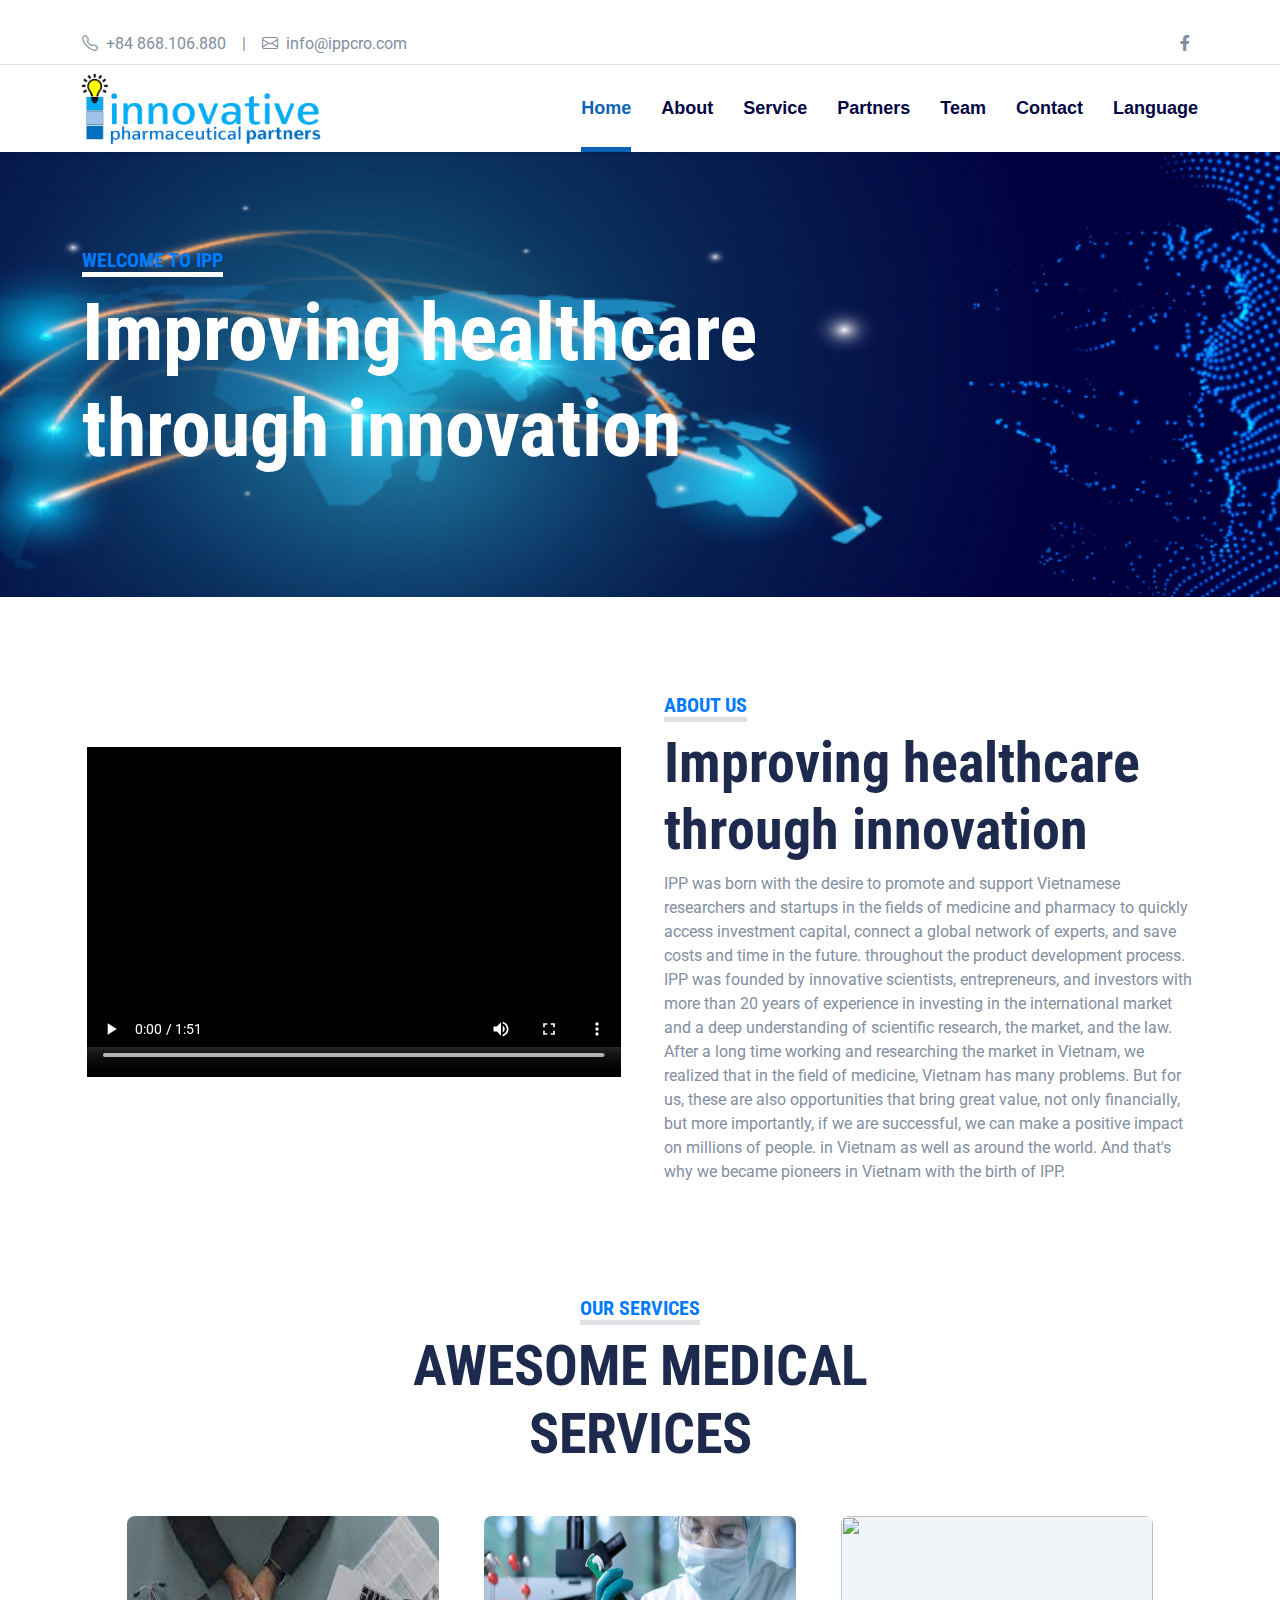
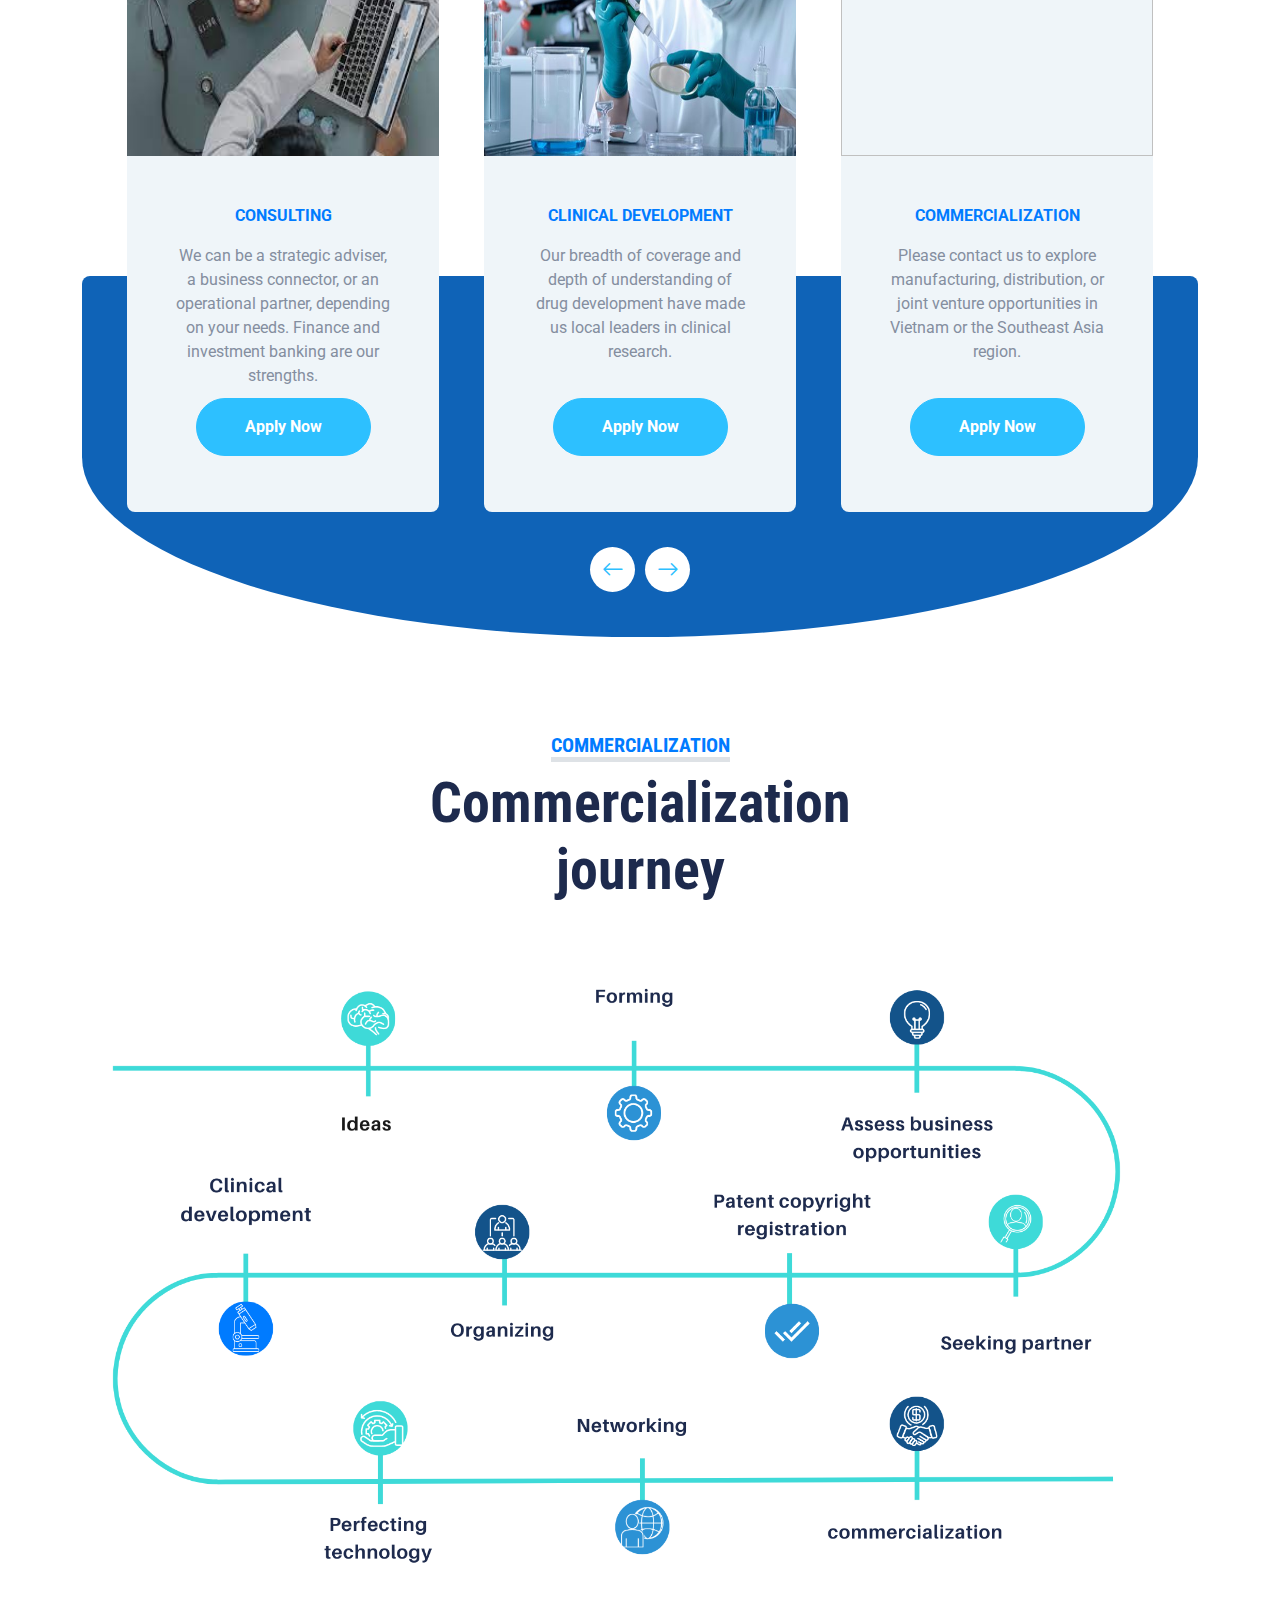
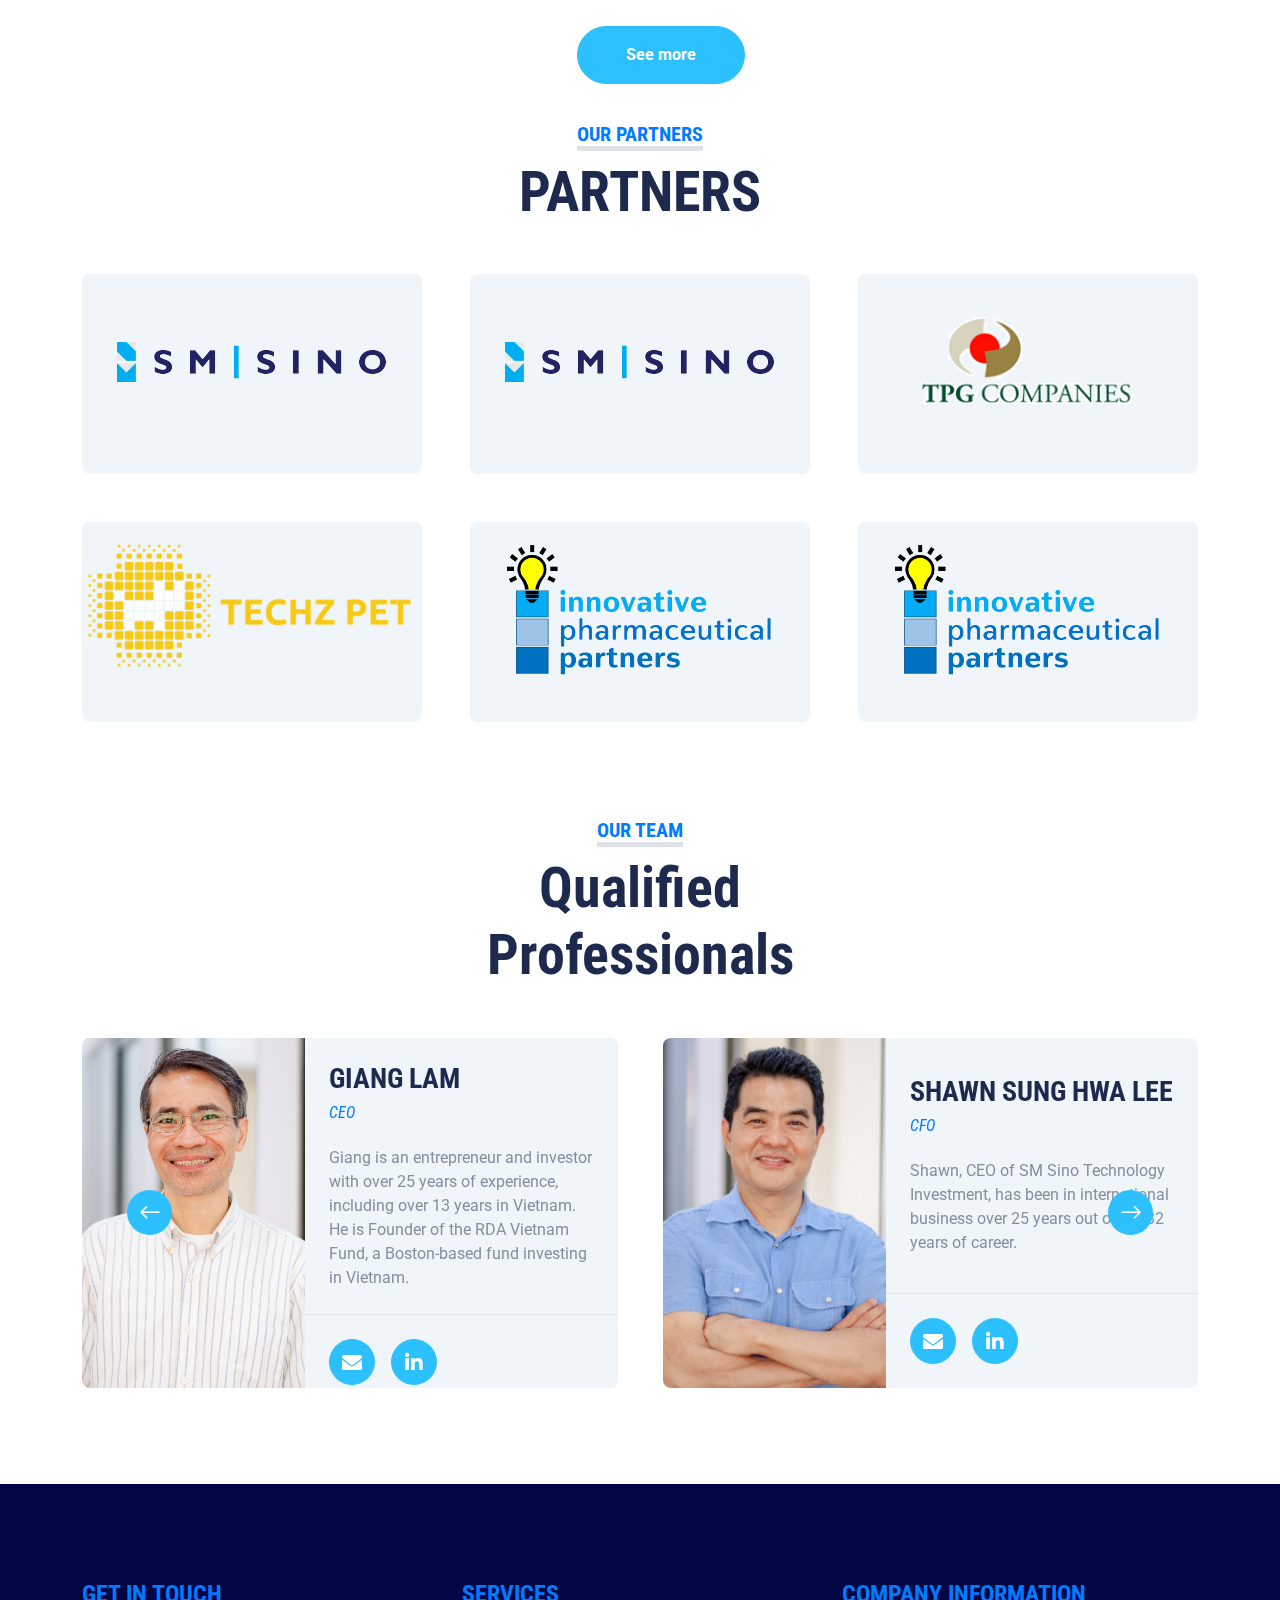
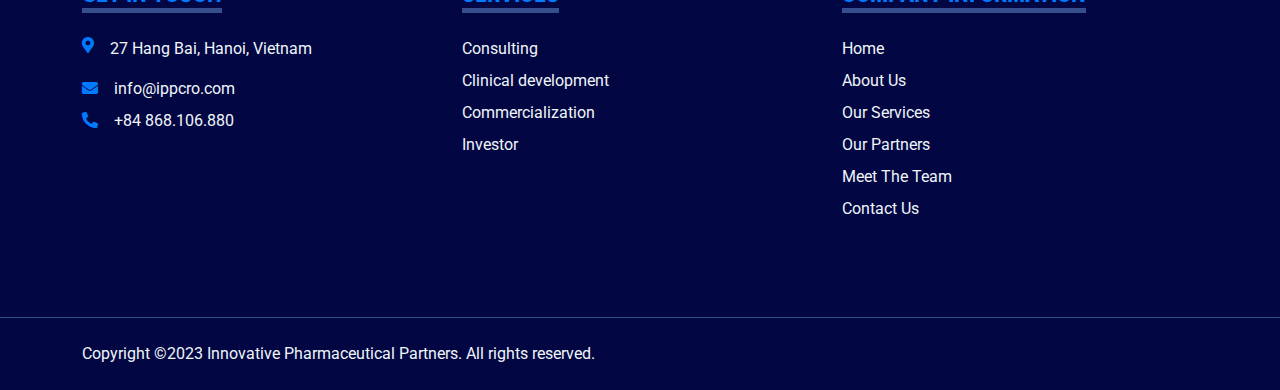
==== index.html @ 17a3a395 "[F]" ====
<!DOCTYPE html>
<html lang="en">
  <head>
    <meta charset="utf-8" />
    <title>IPP innovative pharmaceutical partners</title>
    <meta content="width=device-width, initial-scale=1.0" name="viewport" />
    <meta content="Free HTML Templates" name="keywords" />
    <meta content="Free HTML Templates" name="description" />

    <!-- Favicon -->
    <link rel="icon" type="image/x-icon" href="/img/lamp1.png" />

    <!-- Google Web Fonts -->
    <link rel="preconnect" href="https://fonts.gstatic.com" />
    <link
      href="https://fonts.googleapis.com/css2?family=Roboto+Condensed:wght@400;700&family=Roboto:wght@400;700&display=swap"
      rel="stylesheet"
    />

    <!-- Icon Font Stylesheet -->
    <link
      href="https://cdnjs.cloudflare.com/ajax/libs/font-awesome/5.15.0/css/all.min.css"
      rel="stylesheet"
    />
    <link
      href="https://cdn.jsdelivr.net/npm/bootstrap-icons@1.4.1/font/bootstrap-icons.css"
      rel="stylesheet"
    />

    <!-- Libraries Stylesheet -->
    <link href="lib/owlcarousel/assets/owl.carousel.min.css" rel="stylesheet" />
    <link
      href="lib/tempusdominus/css/tempusdominus-bootstrap-4.min.css"
      rel="stylesheet"
    />

    <!-- Customized Bootstrap Stylesheet -->
    <link href="css/bootstrap.min.css" rel="stylesheet" />

    <!-- Template Stylesheet -->
    <link href="css/style.css" rel="stylesheet" />
 


</script>
  </head>

  <body>
    <!-- Topbar Start -->
    <div
      id="topbar"
      class="container-fluid py-2 border-bottom d-none d-lg-block"
    >
      <div class="container">
        <div class="row">
          <div class="col-md-6 text-center text-lg-start mb-2 mb-lg-0">
            <div class="d-inline-flex align-items-center">
              <a
                class="text-decoration-none text-body pe-3"
                href="tel: +84 868.106.880"
                ><i class="bi bi-telephone me-2"></i>+84 868.106.880</a
              >
              <span class="text-body">|</span>
              <a
                class="text-decoration-none text-body px-3"
                href="mailto: info@ippcro.com"
                ><i class="bi bi-envelope me-2"></i>info@ippcro.com</a
              >
            </div>
          </div>
          <div class="col-md-6 text-center text-lg-end">
            <div class="d-inline-flex align-items-center">
              <a class="text-body px-2" href="https://www.facebook.com/profile.php?id=100090040599378" target="_blank">
                <i class="fab fa-facebook-f"></i>
              </a>
              <!-- <a class="text-body px-2" href="">
                            <i class="fab fa-linkedin-in"></i>
                        </a>
                        <a class="text-body px-2" href="">
                            <i class="fab fa-instagram"></i>
                        </a>
                        <a class="text-body ps-2" href="">
                            <i class="fab fa-youtube"></i>
                        </a> -->
            </div>
          </div>
        </div>
      </div>
    </div>
    <!-- Topbar End -->

    <!-- Navbar Start -->
    <div id="nav" class="container-fluid sticky-top bg-white shadow-sm">
      <div class="container">
        <nav class="navbar navbar-expand-lg bg-white navbar-light py-3 py-lg-0">
          <a href="index.html" class="navbar-brand">
            <h1 class="m-0 text-uppercase text-primary">
              <img src="img/logo.png" height="70" />
            </h1>
          </a>
          <button
            class="navbar-toggler"
            type="button"
            data-bs-toggle="collapse"
            data-bs-target="#navbarCollapse"
          >
            <span class="navbar-toggler-icon"></span>
          </button>
          <div class="collapse navbar-collapse" id="navbarCollapse">
            <div class="navbar-nav ms-auto py-0 menu">
              <a href="#topbar" class="nav-item nav-link active">Home</a>
              <a href="#about" class="nav-item nav-link">About</a>
              <a href="#services" class="nav-item nav-link">Service</a>
              <a href="#partners" class="nav-item nav-link">Partners</a>
              <a href="#team" class="nav-item nav-link">Team</a>
              <a href="contact.html" class="nav-item nav-link" id="contact-link">Contact</a>

              <script>
                const myLink = document.getElementById("contact-link");
                myLink.onclick = function() {
                  if(myLink.textContent === "Contact") {
                    myLink.setAttribute("href", "contact.html");
                  } else {
                    myLink.setAttribute("href", "vi-contact.html");
                  }
                };
              </script>
              <div class="lang-menu nav-item nav-link">
                <div class="language-selected">
                      Language
                </div>
                <ul>
                    <li>
                        <a href="" class="en">En</a>
                    </li>
                    <li>
                      <a href="#" class="vi">Vi</a>
                    </li>
                </ul>
                
            </div>
            
            </div>
          </div>
        </nav>
      </div>
    </div>
    <!-- Navbar End -->

    <!-- Hero Start -->
    <div class="container-fluid bg-primary py-5 mb-5 hero-header">
      <div class="container py-5">
        <div class="row justify-content-start">
          <div class="col-lg-8 text-center text-lg-start">
            <h5
              class="d-inline-block text-primary text-uppercase border-bottom border-5 hero-cap"
              style="border-color: rgba(256, 256, 256, 3) !important"
            >
              Welcome To IPP
            </h5>
            <h1 class="display-1 text-white mb-md-4 hero-text">
              Improving healthcare through innovation
            </h1>
            <!-- <div class="pt-2">
                        <a href="" class="btn btn-light rounded-pill py-md-3 px-md-5 mx-2">Find Doctor</a>
                        <a href="" class="btn btn-outline-light rounded-pill py-md-3 px-md-5 mx-2">Appointment</a>
                    </div> -->
          </div>
        </div>
      </div>
    </div>
    <!-- Hero End -->

    <!-- About Start -->
    <div id="about" class="container-fluid py-5">
      <div class="container">
        <div class="row gx-5">
          <div class="col-lg-6 mb-5 mb-lg-0" style="min-height: 500px">
            <h5
            class="d-inline-block text-primary text-uppercase border-bottom border-5"
          >
          </h5>
            <div class="position-relative h-100">
              <div class="mu-video-content">
                <!-- <iframe id="iframe-video" style=" margin-left: 1%;" width="100%" height="360" src="https://www.youtube.com/embed/58K5QL0x6Zo?autoplay=1"  frameborder="0" ></iframe>							 -->
                <video id="my-video" style=" margin-left: 1%;" width="100%" height="360" autoplay mu loop controls>
                  <source src="./Live-a-Life-You-Want.mp4" type="video/mp4" />
                </video>
                <!-- <img src="img/mockup-logo (6).png" style="width: 100%;"> -->
              </div>
              <!-- End Video content -->
            </div>
          </div>
          <div class="col-lg-6">
            <div class="mb-lg-0">
              <h5
                class="d-inline-block text-primary text-uppercase border-bottom border-5 about-cap"
              >
                About Us
              </h5>
              <h1 class="display-4 about-text">Improving healthcare through innovation</h1>
            </div>
            <p class="about-content">
              IPP was born with the desire to promote and support Vietnamese researchers and startups in the fields of medicine and pharmacy to quickly access investment capital, connect a global network of experts, and save costs and time in the future. throughout the product development process.
IPP was founded by innovative scientists, entrepreneurs, and investors with more than 20 years of experience in investing in the international market and a deep understanding of scientific research, the market, and the law.
After a long time working and researching the market in Vietnam, we realized that in the field of medicine, Vietnam has many problems.
But for us, these are also opportunities that bring great value, not only financially, but more importantly, if we are successful, we can make a positive impact on millions of people. in Vietnam as well as around the world.
And that's why we became pioneers in Vietnam with the birth of IPP.

            </p>
            <!-- <div class="row g-3 pt-3">
                        <div class="col-sm-3 col-6">
                            <div class="bg-light text-center rounded-circle py-4">
                                <i class="fa fa-3x fa-user-md text-primary mb-3"></i>
                                <h6 class="mb-0">Qualified<small class="d-block text-primary">Doctors</small></h6>
                            </div>
                        </div>
                        <div class="col-sm-3 col-6">
                            <div class="bg-light text-center rounded-circle py-4">
                                <i class="fa fa-3x fa-procedures text-primary mb-3"></i>
                                <h6 class="mb-0">Emergency<small class="d-block text-primary">Services</small></h6>
                            </div>
                        </div>
                        <div class="col-sm-3 col-6">
                            <div class="bg-light text-center rounded-circle py-4">
                                <i class="fa fa-3x fa-microscope text-primary mb-3"></i>
                                <h6 class="mb-0">Accurate<small class="d-block text-primary">Testing</small></h6>
                            </div>
                        </div>
                        <div class="col-sm-3 col-6">
                            <div class="bg-light text-center rounded-circle py-4">
                                <i class="fa fa-3x fa-ambulance text-primary mb-3"></i>
                                <h6 class="mb-0">Free<small class="d-block text-primary">Ambulance</small></h6>
                            </div>
                        </div>
                    </div>  -->
          </div>
        </div>
      </div>
    </div>
    <!-- About End -->

    <!-- Our Services Start -->
    <div id="services" class="contain1er-fluid py-5">
      <div class="container">
        <div class="text-center mx-auto mb-5" style="max-width: 500px">
          <h5
            class="d-inline-block text-primary text-uppercase border-bottom border-5 service-cap"
          >
            OUR SERVICES
          </h5>
          <h1 class="display-4 service-text">AWESOME MEDICAL SERVICES</h1>
        </div>
        <div
          class="owl-carousel price-carousel position-relative"
          style="padding: 0 45px 45px 45px"
        >
          <div class="bg-light rounded text-center">
            <div class="position-relative">
              <img class="img-fluid rounded-top" src="img/consulting.jpg" alt="" style="height: 240px; width:100%;"/>
              <!-- <div class="position-absolute w-100 h-100 top-50 start-50 translate-middle rounded-top d-flex flex-column align-items-center justify-content-center" style="background: rgba(29, 42, 77, .8);">
                        <h3 class="text-white">Pregnancy Care</h3>
                        <h1 class="display-4 text-white mb-0">
                            <small class="align-top fw-normal" style="font-size: 22px; line-height: 45px;">$</small>49<small class="align-bottom fw-normal" style="font-size: 16px; line-height: 40px;">/ Year</small>
                        </h1>
                    </div> -->
            </div>
            <div class="text-center p-5">
              <p>
                <b class="d-inline-block text-primary text-uppercase service-item-1" 
                  >CONSULTING</b
                >
              </p>
              <p style="height:130px; width:100%;" class="service-item-content-1">
                We can be a strategic adviser, a business connector, or an operational partner, depending on your needs. Finance and investment banking are our strengths.
              </p>

              <a href="" class="btn btn-primary rounded-pill py-3 px-5 my-2 service-item-b"
                >Apply Now</a
              >
            </div>
          </div>
          <div class="bg-light rounded text-center">
            <div class="position-relative">
              <img class="img-fluid rounded-top" src="img/clinical.jpg" alt="" style="height: 240px; width:100%;" />
              <!-- <div class="position-absolute w-100 h-100 top-50 start-50 translate-middle rounded-top d-flex flex-column align-items-center justify-content-center" style="background: rgba(29, 42, 77, .8);">
                        <h3 class="text-white">Health Checkup</h3>
                        <h1 class="display-4 text-white mb-0">
                            <small class="align-top fw-normal" style="font-size: 22px; line-height: 45px;">$</small>99<small class="align-bottom fw-normal" style="font-size: 16px; line-height: 40px;">/ Year</small>
                        </h1>
                    </div> -->
            </div>
            <div class="text-center p-5">
              <p>
                <b class="d-inline-block text-primary text-uppercase service-item-2"
                  >CLINICAL DEVELOPMENT</b
                >
              </p>
              <p style="height:130px; width:100%;" class="service-item-content-2">
                Our breadth of coverage and depth of understanding of drug development have made us local leaders in clinical research.
              </p>

              <a href="" class="btn btn-primary rounded-pill py-3 px-5 my-2 service-item-b"
                >Apply Now</a
              >
            </div>
          </div>
          <div class="bg-light rounded text-center">
            <div class="position-relative">
              <img class="img-fluid rounded-top" src="img/COMMERCIALIZATION.jpg" alt="" style="height: 240px; width:100%;"/>
              <!-- <div class="position-absolute w-100 h-100 top-50 start-50 translate-middle rounded-top d-flex flex-column align-items-center justify-content-center" style="background: rgba(29, 42, 77, .8);">
                        <h3 class="text-white">Dental Care</h3>
                        <h1 class="display-4 text-white mb-0">
                            <small class="align-top fw-normal" style="font-size: 22px; line-height: 45px;">$</small>149<small class="align-bottom fw-normal" style="font-size: 16px; line-height: 40px;">/ Year</small>
                        </h1>
                    </div> -->
            </div>
            <div class="text-center p-5">
              <p>
                <b class="d-inline-block text-primary text-uppercase service-item-3"
                  >COMMERCIALIZATION</b
                >
              </p>
              <p style="height:130px; width:100%;" class="service-item-content-3">
                Please contact us to explore manufacturing, distribution, or joint venture opportunities in Vietnam or the Southeast Asia region.
              </p>

              <a href="" class="btn btn-primary rounded-pill py-3 px-5 my-2 service-item-b"
                >Apply Now</a
              >
            </div>
          </div>
          <div class="bg-light rounded text-center">
            <div class="position-relative">
              <img class="img-fluid rounded-top" src="img/invester.jpg" alt="" style="height: 240px; width:100%;"/>
              <!-- <div class="position-absolute w-100 h-100 top-50 start-50 translate-middle rounded-top d-flex flex-column align-items-center justify-content-center" style="background: rgba(29, 42, 77, .8);">
                        <h3 class="text-white">Operation & Surgery</h3>
                        <h1 class="display-4 text-white mb-0">
                            <small class="align-top fw-normal" style="font-size: 22px; line-height: 45px;">$</small>199<small class="align-bottom fw-normal" style="font-size: 16px; line-height: 40px;">/ Year</small>
                        </h1>
                    </div> -->
            </div>
            <div class="text-center p-5 fixed">
              <p>
                <b class="d-inline-block text-primary text-uppercase service-item-4"
                  >INVESTOR</b
                >
              </p>
              <p style="height:130px; width:100%;" class="service-item-content-4">
                Finance and investment banking are our strengths.
              </p>

              <a href="" class="btn btn-primary rounded-pill py-3 px-5 my-2 service-item-b"
                >Apply Now</a
              >
            </div>
          </div>
        </div>
      </div>
    </div>
    <!-- Our Services End -->

    <div class="container-fluid pt-5 py-5">
      <div class="text-center mx-auto mb-5" style="max-width: 500px">
        <h5 class="d-inline-block text-primary text-uppercase border-bottom border-5 service-cap">Commercialization</h5>
        <h1 class="display-4 service-text">Commercialization journey</h1>
      </div>
      <img id="progress-img" src="img/ideas_en.png" style="width: 90%;display: block; margin-right: auto;margin-left: auto; ">
      <div class="pt-2 d-flex popup" style="margin-top: 30px; " onclick="clickFunction()">
        <button type="button" class="btn btn-primary rounded-pill py-md-3 px-md-5 d-inline-block" style="position: absolute;left: 45%;" data-toggle="modal" data-target="#inforgraphicModal" style="cursor: pointer;">See more</button>
        <!-- <span class="popuptext" id="myPopup">
          <img src="img/Bia khong logo 3-01.jpg">
        </span> -->
      </div>
    
      <!-- <script>
        // When the user clicks on div, open the popup
        function clickFunction() {
          var popup = document.getElementById("myPopup");
          popup.classList.toggle("show");
        }
        </script> -->
        
    </div>

    <div class="modal fade" id="inforgraphicModal" tabindex="-1" role="dialog" aria-labelledby="exampleModalLabel" aria-hidden="true">
      <div class="modal-dialog modal-lg modal-dialog-scrollable modal-dialog-centered" role="document">
          <div class="modal-content">
              <div class="modal-body" style="background-color: #F4F5EF;">
                  <img src="/img/about.jpg" class="img-fluid w-100">
              </div>
          </div>
      </div>
  </div>
    
    <!-- Our partners Start -->
    <div id="partners" class="container-fluid py-5">
      <div class="container">
        <div class="text-center mx-auto mb-5" style="max-width: 500px">
          <h5
            class="d-inline-block text-primary text-uppercase border-bottom border-5 partner-cap"
          >
            OUR PARTNERS
          </h5>
          <h1 class="display-4 partner-text">PARTNERS</h1>
        </div>
        <div class="row g-5">
          <div class="col-sm-4" >
            <div
              class="service-item bg-light rounded d-flex flex-column align-items-center justify-content-center text-center"
            >
              <div class="mb-4">
                <img src="img/sino.png" />
              </div>
              <a
                class="btn btn-lg btn-primary rounded-pill"
                href="rdavn.com"
                target="_blank"
              >
                <i class="bi bi-arrow-right"></i>
              </a>
            </div>
          </div>
          <div class="col-sm-4">
            <div
              class="service-item bg-light rounded d-flex flex-column align-items-center justify-content-center text-center"
            >
              <div class="mb-4">
                <img src="img/sino.png" />
              </div>
              <!-- <h4 class="mb-3">SMSICO</h4> -->
              <a
                class="btn btn-lg btn-primary rounded-pill"
                href="http://www.smsino.co.kr/"
                target="_blank"
              >
                <i class="bi bi-arrow-right"></i>
              </a>
            </div>
          </div>
          <div class="col-sm-4">
            <div
              class="service-item bg-light rounded d-flex flex-column align-items-center justify-content-center text-center"
            >
              <div class="mb-4">
                <img src="img/TPG Companies Logo.png" />
              </div>
              <!-- <h4 class="mb-3">TPG Companies</h4> -->
              <p class="m-0">
               
              </p>
              <a
                class="btn btn-lg btn-primary rounded-pill"
                href="whatmattersmost.com/"
                target="_blank"
              >
                <i class="bi bi-arrow-right"></i>
              </a>
            </div>
          </div>
          <div class="col-sm-4">
            <div
              class="service-item bg-light rounded d-flex flex-column align-items-center justify-content-center text-center"
            >
              <div class="mb-4">
                <img src="img/TechZPet1.png" style="max-height: 150px;" />
              </div>
              <!-- <h4 class="mb-3">TECHZPET</h4> -->
              <p class="m-0">
            
              </p>
              <a
                class="btn btn-lg btn-primary rounded-pill"
                href="https://techzpet.com/"
                target="_blank"
              >
                <i class="bi bi-arrow-right"></i>
              </a>
            </div>
            
          </div>
          <div class="col-sm-4">
            <div
              class="service-item bg-light rounded d-flex flex-column align-items-center justify-content-center text-center"
            >
              <div class="mb-4">
                <img src="img/Logo0.png" style="max-height: 130px;" />
              </div>
              <!-- <h4 class="mb-3">TECHZPET</h4> -->
              <p class="m-0">
            
              </p>
              <a
                class="btn btn-lg btn-primary rounded-pill"
                href=""
                target="_blank"
              >
                <i class="bi bi-arrow-right"></i>
              </a>
            </div>
            
          </div>
          <div class="col-sm-4">
            <div
              class="service-item bg-light rounded d-flex flex-column align-items-center justify-content-center text-center"
            >
              <div class="mb-4">
                <img src="img/Logo0.png" style="max-height: 130px;" />
              </div>
              <!-- <h4 class="mb-3">TECHZPET</h4> -->
              <p class="m-0">
            
              </p>
              <a
                class="btn btn-lg btn-primary rounded-pill"
                href=""
                target="_blank"
              >
                <i class="bi bi-arrow-right"></i>
              </a>
            </div>
            
          </div>
        </div>
      </div>
    </div>
    <!-- Our partners End -->

    <!-- Appointment Start -->
    <!-- <div class="container-fluid bg-primary my-5 py-5">
        <div class="container py-5">
            <div class="row gx-5">
                <div class="col-lg-6 mb-5 mb-lg-0">
                    <div class="mb-4">
                        <h5 class="d-inline-block text-white text-uppercase border-bottom border-5">Appointment</h5>
                        <h1 class="display-4">Make An Appointment For Your Family</h1>
                    </div>
                    <p class="text-white mb-5">Eirmod sed tempor lorem ut dolores. Aliquyam sit sadipscing kasd ipsum. Dolor ea et dolore et at sea ea at dolor, justo ipsum duo rebum sea invidunt voluptua. Eos vero eos vero ea et dolore eirmod et. Dolores diam duo invidunt lorem. Elitr ut dolores magna sit. Sea dolore sanctus sed et. Takimata takimata sanctus sed.</p>
                    <a class="btn btn-dark rounded-pill py-3 px-5 me-3" href="">Find Doctor</a>
                    <a class="btn btn-outline-dark rounded-pill py-3 px-5" href="">Read More</a>
                </div>
                <div class="col-lg-6">
                    <div class="bg-white text-center rounded p-5">
                        <h1 class="mb-4">Book An Appointment</h1>
                        <form>
                            <div class="row g-3">
                                <div class="col-12 col-sm-6">
                                    <select class="form-select bg-light border-0" style="height: 55px;">
                                        <option selected>Choose Department</option>
                                        <option value="1">Department 1</option>
                                        <option value="2">Department 2</option>
                                        <option value="3">Department 3</option>
                                    </select>
                                </div>
                                <div class="col-12 col-sm-6">
                                    <select class="form-select bg-light border-0" style="height: 55px;">
                                        <option selected>Select Doctor</option>
                                        <option value="1">Doctor 1</option>
                                        <option value="2">Doctor 2</option>
                                        <option value="3">Doctor 3</option>
                                    </select>
                                </div>
                                <div class="col-12 col-sm-6">
                                    <input type="text" class="form-control bg-light border-0" placeholder="Your Name" style="height: 55px;">
                                </div>
                                <div class="col-12 col-sm-6">
                                    <input type="email" class="form-control bg-light border-0" placeholder="Your Email" style="height: 55px;">
                                </div>
                                <div class="col-12 col-sm-6">
                                    <div class="date" id="date" data-target-input="nearest">
                                        <input type="text"
                                            class="form-control bg-light border-0 datetimepicker-input"
                                            placeholder="Date" data-target="#date" data-toggle="datetimepicker" style="height: 55px;">
                                    </div>
                                </div>
                                <div class="col-12 col-sm-6">
                                    <div class="time" id="time" data-target-input="nearest">
                                        <input type="text"
                                            class="form-control bg-light border-0 datetimepicker-input"
                                            placeholder="Time" data-target="#time" data-toggle="datetimepicker" style="height: 55px;">
                                    </div>
                                </div>
                                <div class="col-12">
                                    <button class="btn btn-primary w-100 py-3" type="submit">Make An Appointment</button>
                                </div>
                            </div>
                        </form>
                    </div>
                </div>
            </div>
        </div>
    </div> -->
    <!-- Appointment End -->

    <!-- Team Start -->
    <div id="team" class="container-fluid py-5">
      <div class="container">
        <div class="text-center mx-auto mb-5" style="max-width: 500px">
          <h5
            class="d-inline-block text-primary text-uppercase border-bottom border-5 team-cap"
          >
            OUR TEAM
          </h5>
          <h1 class="display-4 team-text">Qualified Professionals</h1>
        </div>
        <div class="owl-carousel team-carousel position-relative">
          <div class="team-item">
            <div class="row g-0 bg-light rounded overflow-hidden">
              <div class="col-12 col-sm-5 h-100">
                <img
                  class="img-fluid h-100"
                  src="img/MrGiang.jpg"
                  style="object-fit: cover"
                />
              </div>
              <div class="col-12 col-sm-7 h-100 d-flex flex-column">
                <div class="mt-auto p-4">
                  <a href="team1.html" ><h3>GIANG LAM</h3></a>
                  <h6 class="fw-normal fst-italic text-primary mb-4">CEO</h6>
                  <p class="m-0 tr team-item-content-1">
                    Giang is an entrepreneur and investor with over 25 years of
                    experience, including over 13 years in Vietnam. He is
                    Founder of the RDA Vietnam Fund, a Boston-based fund
                    investing in Vietnam.
                  </p>
                </div>
                <div class="d-flex mt-auto border-top p-4">
                  <a
                    class="btn btn-lg btn-primary btn-lg-square rounded-circle me-3"
                    href="mailto: glam@ippcro.com"
                    ><i class="fa fa-envelope"></i
                  ></a>
                  <a
                    class="btn btn-lg btn-primary btn-lg-square rounded-circle"
                    href="https://www.linkedin.com/in/giang-lam-629a882/"
                    target="_blank"
                    ><i class="fab fa-linkedin-in"></i
                  ></a>
                </div>
              </div>
            </div>
          </div>
          <div class="team-item">
            <div class="row g-0 bg-light rounded overflow-hidden">
              <div class="col-12 col-sm-5 h-100">
                <img
                  class="img-fluid h-100"
                  src="img/MrLee.jpg"
                  style="object-fit: cover"
                />
              </div>
              <div class="col-12 col-sm-7 h-100 d-flex flex-column">
                <div class="mt-auto p-4">
                  <a href="teammember1.html"><h3>SHAWN SUNG HWA LEE</h3></a>
                  <h6 class="fw-normal fst-italic text-primary mb-4">CFO</h6>
                  <p class="m-0 team-item-content-2">
                    Shawn, CEO of SM Sino Technology Investment, has been in
                    international business over 25 years out of his 32 years of
                    career.
                  </p>
                </div>
                <div class="d-flex mt-auto border-top p-4">
                  <a
                    class="btn btn-lg btn-primary btn-lg-square rounded-circle me-3"
                    href="mailto: shawnlee@ippcro.com"
                    ><i class="fa fa-envelope"></i
                  ></a>
                  <a
                    class="btn btn-lg btn-primary btn-lg-square rounded-circle"
                    href="linkedin.com/in/shawnleesunghwa"
                    target="_blank"
                    ><i class="fab fa-linkedin-in"></i
                  ></a>
                </div>
              </div>
            </div>
          </div>
          <div class="team-item">
            <div class="row g-0 bg-light rounded overflow-hidden">
              <div class="col-12 col-sm-5 h-100">
                <img
                  class="img-fluid h-100"
                  src="img/MPauls.jpg"
                  style="object-fit: cover"
                />
              </div>
              <div class="col-12 col-sm-7 h-100 d-flex flex-column">
                <div class="mt-auto p-4">
                  <h3>PAUL KIRPES</h3>
                  <h6 class="fw-normal fst-italic text-primary mb-4">
                    VP CORPORATE DEVELOPMENT
                  </h6>
                  <p class="m-0 team-item-content-3">
                    Paul is a proven entrepreneur, executive, and trusted
                    adviser to corporate boards, business owners, and government
                    leaders.
                  </p>
                </div>
                <div class="d-flex mt-auto border-top p-4">
                  <a
                    class="btn btn-lg btn-primary btn-lg-square rounded-circle me-3"
                    href="mailto: pkirpes@ippcro.com"
                    ><i class="fa fa-envelope"></i
                  ></a>
                  <a
                    class="btn btn-lg btn-primary btn-lg-square rounded-circle"
                    href="https://www.linkedin.com/in/paulkirpes/"
                    target="_blank"
                    ><i class="fab fa-linkedin-in"></i
                  ></a>
                </div>
                </div>
              </div>
            </div>
          </div>
        </div>
      </div>
    </div>
    <!-- Team End -->

    <!-- Search Start -->
    <!-- <div class="container-fluid bg-primary my-5 py-5">
        <div class="container py-5">
            <div class="text-center mx-auto mb-5" style="max-width: 500px;">
                <h5 class="d-inline-block text-white text-uppercase border-bottom border-5">Find A Doctor</h5>
                <h1 class="display-4 mb-4">Find A Healthcare Professionals</h1>
                <h5 class="text-white fw-normal">Duo ipsum erat stet dolor sea ut nonumy tempor. Tempor duo lorem eos sit sed ipsum takimata ipsum sit est. Ipsum ea voluptua ipsum sit justo</h5>
            </div>
            <div class="mx-auto" style="width: 100%; max-width: 600px;">
                <div class="input-group">
                    <select class="form-select border-primary w-25" style="height: 60px;">
                        <option selected>Department</option>
                        <option value="1">Department 1</option>
                        <option value="2">Department 2</option>
                        <option value="3">Department 3</option>
                    </select>
                    <input type="text" class="form-control border-primary w-50" placeholder="Keyword">
                    <button class="btn btn-dark border-0 w-25">Search</button>
                </div>
            </div>
        </div>
    </div> -->
    <!-- Search End -->

    <!-- Testimonial Start -->
    <!-- <div class="container-fluid py-5">
        <div class="container">
            <div class="text-center mx-auto mb-5" style="max-width: 500px;">
                <h5 class="d-inline-block text-primary text-uppercase border-bottom border-5">Testimonial</h5>
                <h1 class="display-4">Patients Say About Our Services</h1>
            </div>
            <div class="row justify-content-center">
                <div class="col-lg-8">
                    <div class="owl-carousel testimonial-carousel">
                        <div class="testimonial-item text-center">
                            <div class="position-relative mb-5">
                                <img class="img-fluid rounded-circle mx-auto" src="img/testimonial-1.jpg" alt="">
                                <div class="position-absolute top-100 start-50 translate-middle d-flex align-items-center justify-content-center bg-white rounded-circle" style="width: 60px; height: 60px;">
                                    <i class="fa fa-quote-left fa-2x text-primary"></i>
                                </div>
                            </div>
                            <p class="fs-4 fw-normal">Dolores sed duo clita tempor justo dolor et stet lorem kasd labore dolore lorem ipsum. At lorem lorem magna ut et, nonumy et labore et tempor diam tempor erat. Erat dolor rebum sit ipsum.</p>
                            <hr class="w-25 mx-auto">
                            <h3>Patient Name</h3>
                            <h6 class="fw-normal text-primary mb-3">Profession</h6>
                        </div>
                        <div class="testimonial-item text-center">
                            <div class="position-relative mb-5">
                                <img class="img-fluid rounded-circle mx-auto" src="img/testimonial-2.jpg" alt="">
                                <div class="position-absolute top-100 start-50 translate-middle d-flex align-items-center justify-content-center bg-white rounded-circle" style="width: 60px; height: 60px;">
                                    <i class="fa fa-quote-left fa-2x text-primary"></i>
                                </div>
                            </div>
                            <p class="fs-4 fw-normal">Dolores sed duo clita tempor justo dolor et stet lorem kasd labore dolore lorem ipsum. At lorem lorem magna ut et, nonumy et labore et tempor diam tempor erat. Erat dolor rebum sit ipsum.</p>
                            <hr class="w-25 mx-auto">
                            <h3>Patient Name</h3>
                            <h6 class="fw-normal text-primary mb-3">Profession</h6>
                        </div>
                        <div class="testimonial-item text-center">
                            <div class="position-relative mb-5">
                                <img class="img-fluid rounded-circle mx-auto" src="img/testimonial-3.jpg" alt="">
                                <div class="position-absolute top-100 start-50 translate-middle d-flex align-items-center justify-content-center bg-white rounded-circle" style="width: 60px; height: 60px;">
                                    <i class="fa fa-quote-left fa-2x text-primary"></i>
                                </div>
                            </div>
                            <p class="fs-4 fw-normal">Dolores sed duo clita tempor justo dolor et stet lorem kasd labore dolore lorem ipsum. At lorem lorem magna ut et, nonumy et labore et tempor diam tempor erat. Erat dolor rebum sit ipsum.</p>
                            <hr class="w-25 mx-auto">
                            <h3>Patient Name</h3>
                            <h6 class="fw-normal text-primary mb-3">Profession</h6>
                        </div>
                        <div class="testimonial-item text-center">
                            <div class="position-relative mb-5">
                                <img class="img-fluid rounded-circle mx-auto" src="img/testimonial-3.jpg" alt="">
                                <div class="position-absolute top-100 start-50 translate-middle d-flex align-items-center justify-content-center bg-white rounded-circle" style="width: 60px; height: 60px;">
                                    <i class="fa fa-quote-left fa-2x text-primary"></i>
                                </div>
                            </div>
                            <p class="fs-4 fw-normal">Dolores sed duo clita tempor justo dolor et stet lorem kasd labore dolore lorem ipsum. At lorem lorem magna ut et, nonumy et labore et tempor diam tempor erat. Erat dolor rebum sit ipsum.</p>
                            <hr class="w-25 mx-auto">
                            <h3>Patient Name</h3>
                            <h6 class="fw-normal text-primary mb-3">Profession</h6>
                        </div>
                    </div>
                </div>
            </div>
        </div>
    </div> -->
    <!-- Testimonial End -->

    <!-- Blog Start -->
    <!-- <div class="container-fluid py-5">
        <div class="container">
            <div class="text-center mx-auto mb-5" style="max-width: 500px;">
                <h5 class="d-inline-block text-primary text-uppercase border-bottom border-5">Blog Post</h5>
                <h1 class="display-4">Our Latest Medical Blog Posts</h1>
            </div>
            <div class="row g-5">
                <div class="col-xl-4 col-lg-6">
                    <div class="bg-light rounded overflow-hidden">
                        <img class="img-fluid w-100" src="img/blog-1.jpg" alt="">
                        <div class="p-4">
                            <a class="h3 d-block mb-3" href="">Dolor clita vero elitr sea stet dolor justo  diam</a>
                            <p class="m-0">Dolor lorem eos dolor duo et eirmod sea. Dolor sit magna
                                rebum clita rebum dolor stet amet justo</p>
                        </div>
                        <div class="d-flex justify-content-between border-top p-4">
                            <div class="d-flex align-items-center">
                                <img class="rounded-circle me-2" src="img/user.jpg" width="25" height="25" alt="">
                                <small>John Doe</small>
                            </div>
                            <div class="d-flex align-items-center">
                                <small class="ms-3"><i class="far fa-eye text-primary me-1"></i>12345</small>
                                <small class="ms-3"><i class="far fa-comment text-primary me-1"></i>123</small>
                            </div>
                        </div>
                    </div>
                </div>
                <div class="col-xl-4 col-lg-6">
                    <div class="bg-light rounded overflow-hidden">
                        <img class="img-fluid w-100" src="img/blog-2.jpg" alt="">
                        <div class="p-4">
                            <a class="h3 d-block mb-3" href="">Dolor clita vero elitr sea stet dolor justo  diam</a>
                            <p class="m-0">Dolor lorem eos dolor duo et eirmod sea. Dolor sit magna
                                rebum clita rebum dolor stet amet justo</p>
                        </div>
                        <div class="d-flex justify-content-between border-top p-4">
                            <div class="d-flex align-items-center">
                                <img class="rounded-circle me-2" src="img/user.jpg" width="25" height="25" alt="">
                                <small>John Doe</small>
                            </div>
                            <div class="d-flex align-items-center">
                                <small class="ms-3"><i class="far fa-eye text-primary me-1"></i>12345</small>
                                <small class="ms-3"><i class="far fa-comment text-primary me-1"></i>123</small>
                            </div>
                        </div>
                    </div>
                </div>
                <div class="col-xl-4 col-lg-6">
                    <div class="bg-light rounded overflow-hidden">
                        <img class="img-fluid w-100" src="img/blog-3.jpg" alt="">
                        <div class="p-4">
                            <a class="h3 d-block mb-3" href="">Dolor clita vero elitr sea stet dolor justo  diam</a>
                            <p class="m-0">Dolor lorem eos dolor duo et eirmod sea. Dolor sit magna
                                rebum clita rebum dolor stet amet justo</p>
                        </div>
                        <div class="d-flex justify-content-between border-top p-4">
                            <div class="d-flex align-items-center">
                                <img class="rounded-circle me-2" src="img/user.jpg" width="25" height="25" alt="">
                                <small>John Doe</small>
                            </div>
                            <div class="d-flex align-items-center">
                                <small class="ms-3"><i class="far fa-eye text-primary me-1"></i>12345</small>
                                <small class="ms-3"><i class="far fa-comment text-primary me-1"></i>123</small>
                            </div>
                        </div>
                    </div>
                </div>
                
            </div>
        </div>
    </div> -->
    <!-- Blog End -->

    <!-- Footer Start -->
    <div class="container-fluid bg-dark text-light mt-5 py-5">
      <div class="container py-5">
        <div class="row">
          <div class="col">
            <h4
              class="d-inline-block text-primary text-uppercase border-bottom border-5 border-secondary mb-4 footer-text"
            >
              Get In Touch
            </h4>
            <!-- <p class="mb-4">No dolore ipsum accusam no lorem. Invidunt sed clita kasd clita et et dolor sed dolor</p> -->
            <div class="mb-2" style="display: flex;">
              <i class="fa fa-map-marker-alt text-primary me-3 " aria-hidden="true"></i>
              <p class="footer-content-1 mb-2" >27 Hang Bai,
                Hanoi, Vietnam</p> 
            </div>
            <p class="mb-2">
              <i class="fa fa-envelope text-primary me-3"></i>info@ippcro.com
            </p>
            <p class="mb-0">
              <i class="fa fa-phone-alt text-primary me-3"></i>+84 868.106.880
            </p>
          </div>
          <div class="col">
            <h4
              class="d-inline-block text-primary text-uppercase border-bottom border-5 border-secondary mb-4 service-cap"
            >
              SERVICES
            </h4>
            <div class="d-flex flex-column justify-content-start">
              <a class="text-light mb-2 service-item-1" href="#"
              >Consulting</a>
              <a class="text-light mb-2 service-item-2" href="#"
                >Clinical development</a
              >
              <a class="text-light mb-2 service-item-3" href="#"
                >Commercialization</a
              >
              <a class="text-light mb-2 service-item-4" href="#"
                >Investor</a
              >
             
            </div>
          </div>
          <div class="col">
            <h4
              class="d-inline-block text-primary text-uppercase border-bottom border-5 border-secondary mb-4 com-info"
            >
              COMPANY INFORMATION
            </h4>
            <div class="d-flex flex-column justify-content-start menu">
              <a class="text-light mb-2 ft-home" href="#"
                >Home</a
              >
              <a class="text-light mb-2 ft-about" href="#about"
                >About Us</a
              >
              <a class="text-light mb-2 ft-service" href="#services"
                >Our Services</a
              >
              <a class="text-light mb-2 ft-partner" href="#partner"
                >Our Partners</a
              >
              <a class="text-light mb-2 ft-team" href="#team"
                >Meet The Team</a
              >
              <a class="text-light ft-contacts" id="ft-contact" href=""
                >Contact Us</a
              >
              <script>
                const myLink = document.getElementById("ft-contact");
                myLink.onclick = function() {
                  if($("contact-link").text() === "Contact"){
                    myLink.setAttribute("href", "contact.html");
                  }
                  else{
                    myLink.setAttribute("href", "vi-contact.html");
                  }
                };
              </script>
            </div>
          </div>
          <!-- <div class="col-lg-3 col-md-6">
                    <h4 class="d-inline-block text-primary text-uppercase border-bottom border-5 border-secondary mb-4">FOLLOW US</h4> -->
          <!-- <form action="">
                        <div class="input-group">
                            <input type="text" class="form-control p-3 border-0" placeholder="Your Email Address">
                            <button class="btn btn-primary">Sign Up</button>
                        </div>
                    </form>
                    <h6 class="text-primary text-uppercase mt-4 mb-3">Follow Us</h6> 
                    <div class="d-flex">
                        <a class="btn btn-lg btn-primary btn-lg-square rounded-circle me-2" href="#"><i class="fab fa-twitter"></i></a>
                        <a class="btn btn-lg btn-primary btn-lg-square rounded-circle me-2" href="#"><i class="fab fa-facebook-f"></i></a>
                        <a class="btn btn-lg btn-primary btn-lg-square rounded-circle me-2" href="#"><i class="fab fa-linkedin-in"></i></a>
                        <a class="btn btn-lg btn-primary btn-lg-square rounded-circle" href="#"><i class="fa fa-envelope"></i></a>
                    </div>
                </div> -->
        </div>
      </div>
    </div>
    <div
      class="container-fluid bg-dark text-light border-top border-secondary py-4"
    >
      <div class="container">
        <div class="row g-5">
          <div class="col-md-6 text-center text-md-start">
            <p class="mb-md-0">
              Copyright &copy;2023 Innovative Pharmaceutical Partners. All
              rights reserved.
            </p>
          </div>
          <!-- <div class="col-md-6 text-center text-md-end">
                    <p class="mb-0">Designed by <a class="text-primary" href="https://htmlcodex.com">HTML Codex</a></p>
                </div> -->
        </div>
      </div>
    </div>
    <!-- Footer End -->

    <!-- Back to Top -->
    <a href="#" class="btn btn-lg btn-primary btn-lg-square back-to-top"
      ><i class="bi bi-arrow-up"></i
    ></a>
    <a
      href="https://www.facebook.com/profile.php?id=100090040599378"
      target="_blank"
      class="btn btn-lg btn-primary btn-lg-square fix-btn"
      ><i class="fab fa-facebook"></i
    ></a>

    <!-- JavaScript Libraries -->
    <script src="https://code.jquery.com/jquery-3.4.1.min.js"></script>
    <script src="https://cdn.jsdelivr.net/npm/bootstrap@5.0.0/dist/js/bootstrap.bundle.min.js"></script>
    <script src="lib/easing/easing.min.js"></script>
    <script src="lib/waypoints/waypoints.min.js"></script>
    <script src="lib/owlcarousel/owl.carousel.min.js"></script>
    <script src="lib/tempusdominus/js/moment.min.js"></script>
    <script src="lib/tempusdominus/js/moment-timezone.min.js"></script>
    <script src="lib/tempusdominus/js/tempusdominus-bootstrap-4.min.js"></script>
    <script src="http://cdn.embed.ly/jquery.embedly-3.1.1.min.js"></script>

    <script
      type="text/javascript"
      src="http://cdn.embed.ly/player-0.1.0.min.js"
    ></script>

    <!-- Template Javascript -->
    <script src="js/main.js"></script>

  </body>
</html>
---- css/style.css ----
/********** Template CSS **********/
:root {
    --primary: #0f63b7;
    --secondary: #0f63b7;
    --light: #EFF5F9;
    --dark: #020643;
}

.btn {
    font-weight: 700;
    transition: .5s;
}

.btn:hover {
    -webkit-box-shadow: 0 8px 6px -6px #555555;
    -moz-box-shadow: 0 8px 6px -6px #555555;
    box-shadow: 0 8px 6px -6px #555555;
}

.btn-primary {
    color: #FFFFFF;
}

.btn-square {
    width: 36px;
    height: 36px;
}

.btn-sm-square {
    width: 28px;
    height: 28px;
}

.btn-lg-square {
    width: 46px;
    height: 46px;
}

.btn-square,
.btn-sm-square,
.btn-lg-square {
    padding-left: 0;
    padding-right: 0;
    text-align: center;
}

.back-to-top {
    position: fixed;
    display: none;
    right: 2%;
    bottom: 0;
    border-radius: 50% 50% 0 0;
    z-index: 99;
}

.fix-btn {
    position: fixed;
    display: none;
    bottom:0%;
    right: 6%;
    border-radius: 50% 50% 0 0;
    z-index: 99;
}

.navbar-light .navbar-nav .nav-link {
    font-family: 'Jost', sans-serif;
    position: relative;
    margin-left: 30px;
    padding: 30px 0;
    font-size: 18px;
    font-weight: 700;
    color: var(--dark);
    outline: none;
    transition: .5s;
}

.navbar-light .navbar-nav .nav-link:hover,
.navbar-light .navbar-nav .nav-link.active {
    color: var(--primary);
}

@media (min-width: 992px) {
    .navbar-light .navbar-nav .nav-link::before {
        position: absolute;
        content: "";
        width: 0;
        height: 5px;
        bottom: 0;
        left: 50%;
        background: var(--primary);
        transition: .5s;
    }

    .navbar-light .navbar-nav .nav-link:hover::before,
    .navbar-light .navbar-nav .nav-link.active::before {
        width: 100%;
        left: 0;
    }
}

@media (max-width: 991.98px) {
    .navbar-light .navbar-nav .nav-link  {
        margin-left: 0;
        padding: 10px 0;
    }
}

.hero-header {
    background: url(../img/banner1.jpg) top right no-repeat;
    background-size: cover;

}
.hero-team-header {
    background: url(../img/banner2.jpg) top right no-repeat;
    background-size: cover;
}
.service-item {
    position: relative;
    height: 200px;

    padding: 0 0px;
    transition: .5s;
}

.service-item .service-icon {
    width: 150px;
    height: 100px;
    display: flex;
    align-items: center;
    justify-content: center;
    background: var(--primary);
    border-radius: 50%;
    transform: rotate(-14deg);
}

.service-item .service-icon i {
    transform: rotate(15deg);
}

.service-item a.btn {
    position: absolute;
    width: 60px;
    bottom: -48px;
    left: 50%;
    margin-left: -30px;
    opacity: 0;
}

.service-item:hover a.btn {
    bottom: -24px;
    opacity: 1;
}

.price-carousel::after {
    position: absolute;
    content: "";
    width: 100%;
    height: 50%;
    bottom: 0;
    left: 0;
    background: var(--primary);
    border-radius: 8px 8px 50% 50%;
    z-index: -1;
}

.price-carousel .owl-nav {
    margin-top: 35px;
    width: 100%;
    text-align: center;
    display: flex;
    justify-content: center;
}

.price-carousel .owl-nav .owl-prev,
.price-carousel .owl-nav .owl-next{
    position: relative;
    margin: 0 5px;
    width: 45px;
    height: 45px;
    display: flex;
    align-items: center;
    justify-content: center;
    color: #2dc0ff;
    background: #FFFFFF;
    font-size: 22px;
    border-radius: 45px;
    transition: .5s;
}

.price-carousel .owl-nav .owl-prev:hover,
.price-carousel .owl-nav .owl-next:hover {
    color: var(--dark);
}

@media (min-width: 576px) {
    .team-item .row {
        height: 350px;
    }
}

.team-carousel .owl-nav {
    position: absolute;
    padding: 0 45px;
    width: 100%;
    height: 45px;
    top: calc(50% - 22.5px);
    left: 0;
    display: flex;
    justify-content: space-between;
}

.team-carousel .owl-nav .owl-prev,
.team-carousel .owl-nav .owl-next {
    position: relative;
    width: 45px;
    height: 45px;
    display: flex;
    align-items: center;
    justify-content: center;
    color: #FFFFFF;
    background: #2dc0ff;
    border-radius: 45px;
    font-size: 22px;
    transition: .5s;
}

.team-carousel .owl-nav .owl-prev:hover,
.team-carousel .owl-nav .owl-next:hover {
    background: var(--dark);
}

.testimonial-carousel .owl-dots {
    margin-top: 15px;
    display: flex;
    align-items: center;
    justify-content: center;
}

.testimonial-carousel .owl-dot {
    position: relative;
    display: inline-block;
    margin: 0 5px;
    width: 20px;
    height: 20px;
    background: var(--light);
    border: 2px solid var(--primary);
    border-radius: 20px;
    transition: .5s;
}

.testimonial-carousel .owl-dot.active {
    width: 40px;
    height: 40px;
    background: var(--primary);
}

.testimonial-carousel .owl-item img {
    width: 150px;
    height: 150px;
}
/*---------------------------------------
     HERO                
  -----------------------------------------*/

  .hero-title,
  .email-link {
    background: var(--dark-color);
    border-radius: var(--border-radius-medium);
    color: var(--white-color);
    display: inline-block;
    margin: 0.5rem 0;
    padding: 0.5rem 2rem 1.5rem 2rem;
	font-size: 2.2em;
  }

  .email-link {
    background: var(--primary-color);
    color: var(--dark-color);
    font-size: var(--h4-font-size);
    padding: 0.5rem 2rem 1rem 2rem;
  }

  .email-link:hover {
    background: var(--dark-color);
    color: var(--white-color);
  }


  /*---------------------------------------
     ABOUT                
  -----------------------------------------*/
  
  .about-third {
	  margin: 2.2em -0.8em;
  }

  .about-image {
    border-radius: var(--border-radius-small);
  }

  .profile-list li {
    margin: 0.3rem 0;
  }

  .profile-list strong {
    display: inline-block;
    width: 30%;
    margin-right: 1rem;
  }

  

.lang-menu .language-selected {
    display: flex;   
    justify-content: space-between;
    cursor: pointer;
}

.lang-menu ul {
    margin: 0;
    padding: 0;
    display: none;
    background-color: #fff;
    border: 1px solid #f8f8f8;
    position: absolute;
    top: 45px;
    right: 0px;
    width:100px;
    border-radius: 5px;
    box-shadow: 0px 1px 10px rgba(0,0,0,0.2);
}


.lang-menu ul li {
    list-style: none;
    text-align: left;
    display: flex;
    justify-content: space-between;
}

.lang-menu ul li a {
    text-decoration: none;
    width: 125px;
    padding: 5px 10px;
    display: block;
}

.lang-menu ul li:hover {
    background-color: #f2f2f2;
}

.lang-menu ul li a:before {
    content: '';
    display: inline-block;
    width: 25px;
    height: 25px;
    vertical-align: middle;
    margin-right: 10px;
    background-size: contain;
    background-repeat: no-repeat;
}

.vi:before {
    background-image: url(../img/vietnam.png);
}

.en:before {
    background-image: url(../img/united-kingdom.png);
}


.lang-menu:hover ul {
    display: block;
}
/* Popup container - can be anything you want */
.popup {
    position: relative;
    display: inline-block;
    cursor: pointer;
    -webkit-user-select: none;
    -moz-user-select: none;
    -ms-user-select: none;
    user-select: none;
  }
  
  /* The actual popup */
  .popup .popuptext {
    visibility: hidden;
    width: 160px;
    background-color: #555;
    color: #fff;
    text-align: center;
    border-radius: 6px;
    padding: 8px 0;
    position: absolute;
    z-index: 1;
    bottom: 125%;
    left: 50%;
    margin-left: -80px;
  }
  
  /* Popup arrow */
  .popup .popuptext::after {
    content: "";
    position: absolute;
    top: 100%;
    left: 50%;
    margin-left: -5px;
    border-width: 5px;
  }
  
  /* Toggle this class - hide and show the popup */
  .popup .show {
    visibility: visible;
    -webkit-animation: fadeIn 1s;
    animation: fadeIn 1s;
  }
  
  /* Add animation (fade in the popup) */
  @-webkit-keyframes fadeIn {
    from {opacity: 0;} 
    to {opacity: 1;}
  }
  
  @keyframes fadeIn {
    from {opacity: 0;}
    to {opacity:1 ;}
  }
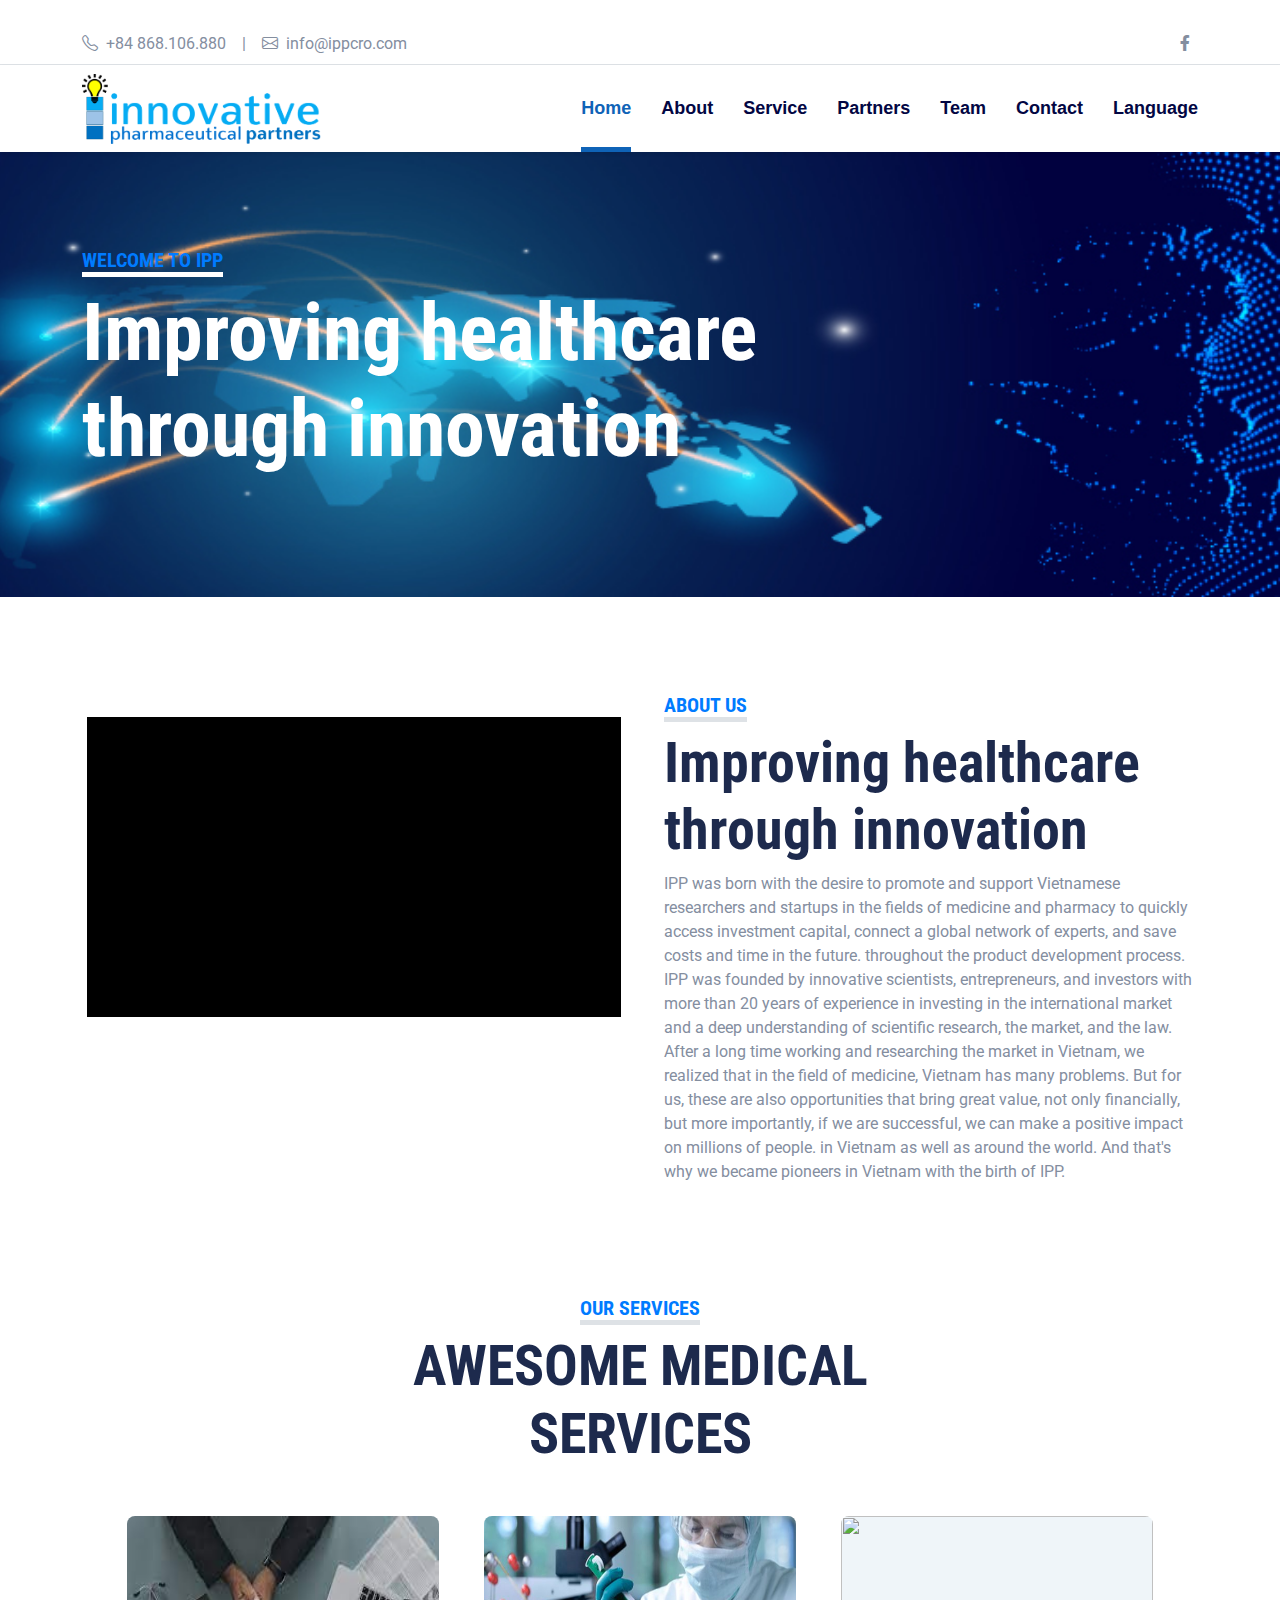
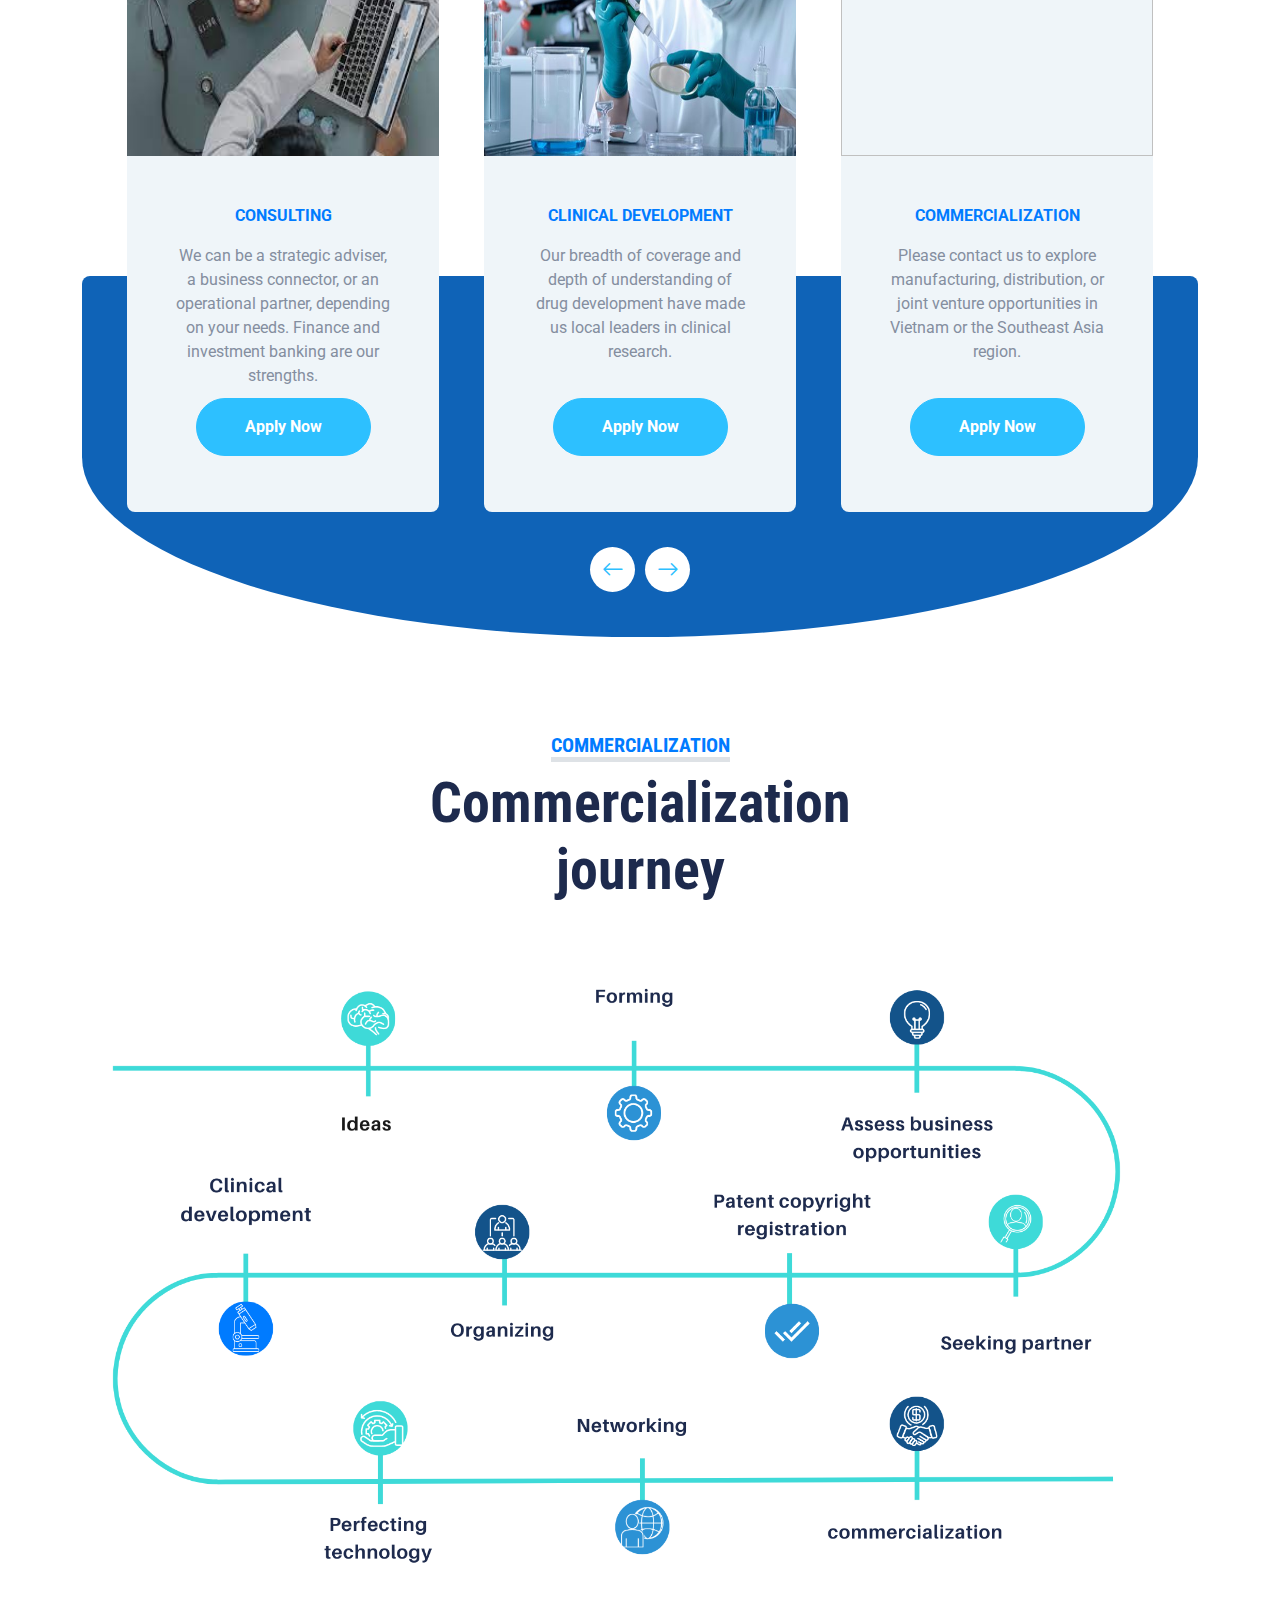
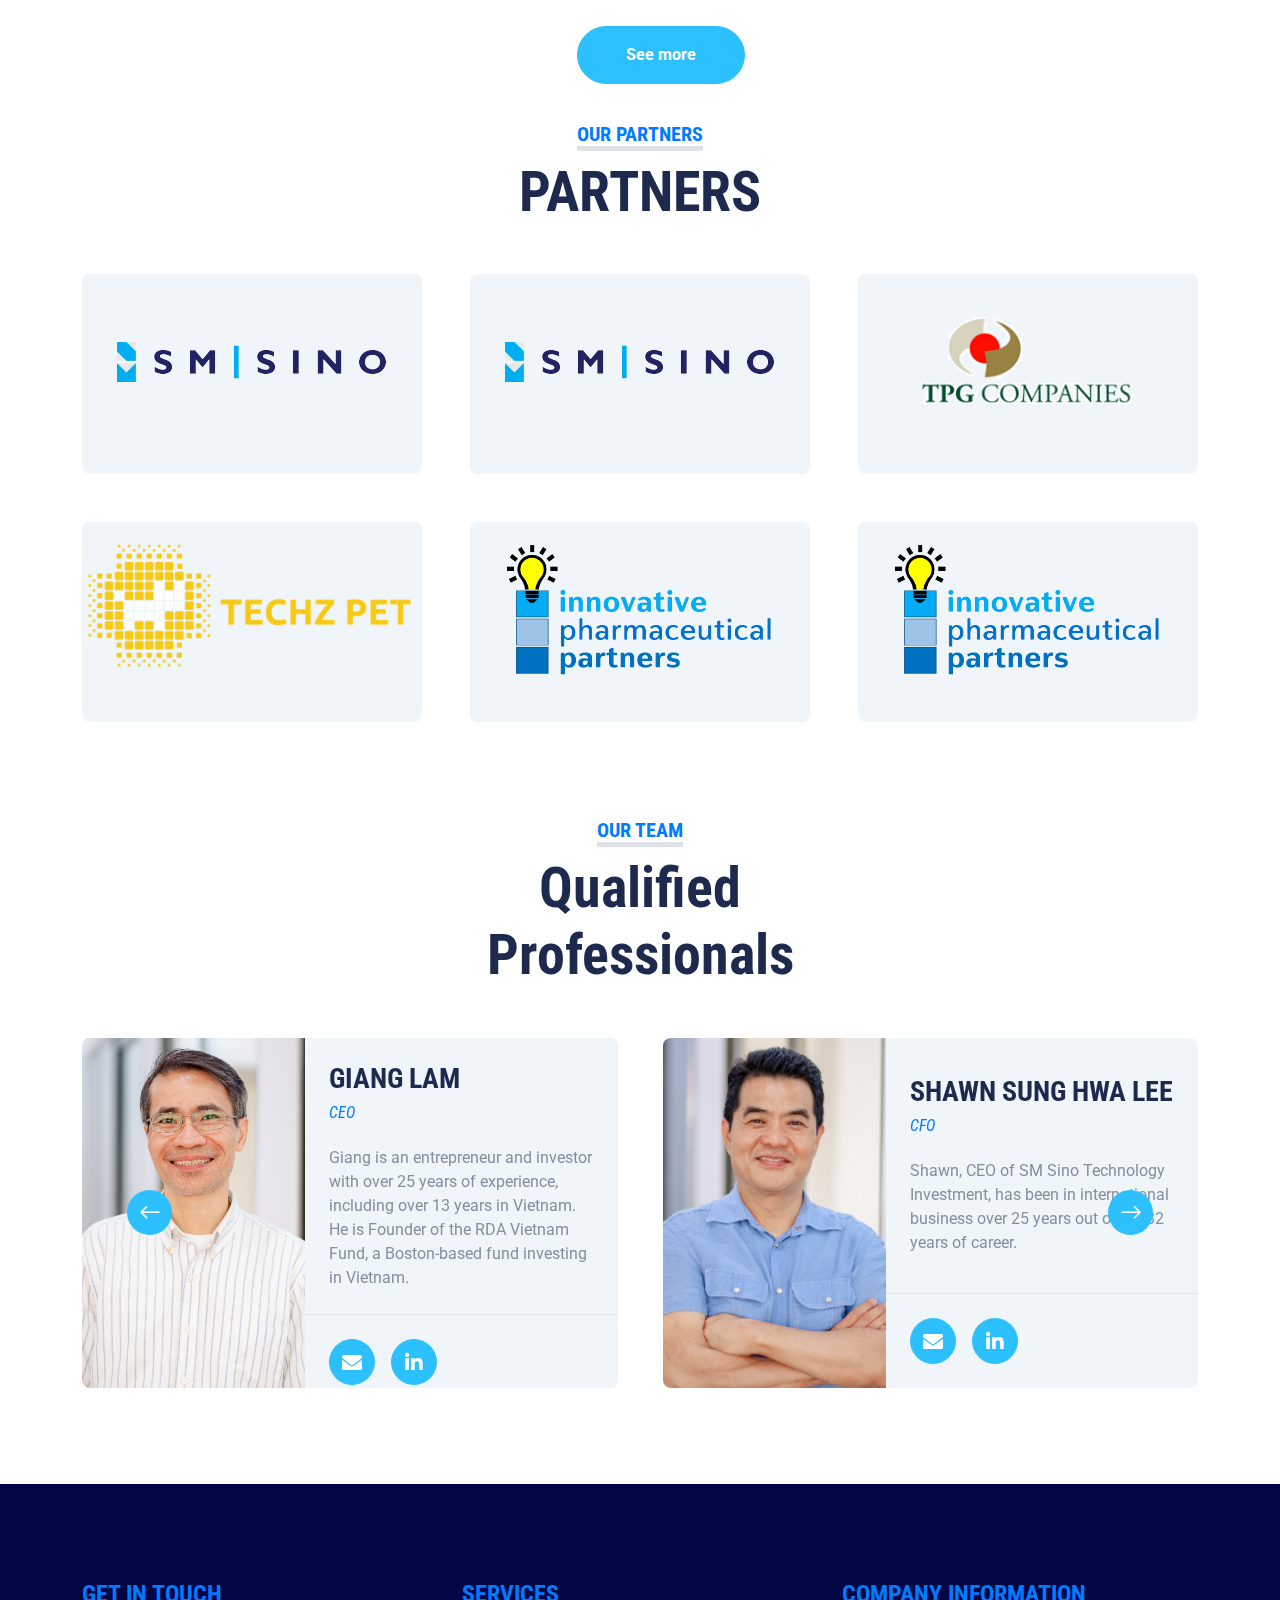
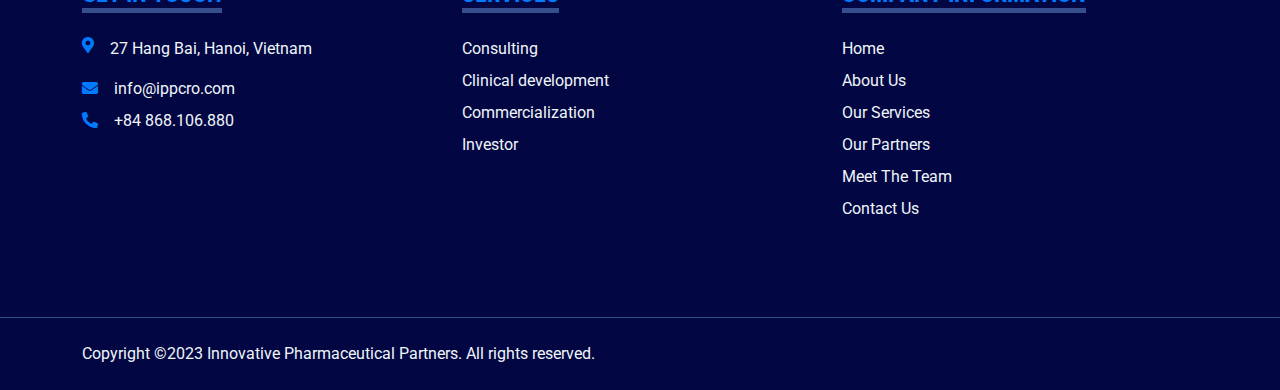
==== commit d01e9078: "[F]" ====
--- a/index.html
+++ b/index.html
@@ -108,11 +108,11 @@
           </button>
           <div class="collapse navbar-collapse" id="navbarCollapse">
             <div class="navbar-nav ms-auto py-0 menu">
-              <a href="#topbar" class="nav-item nav-link active">Home</a>
-              <a href="#about" class="nav-item nav-link">About</a>
-              <a href="#services" class="nav-item nav-link">Service</a>
-              <a href="#partners" class="nav-item nav-link">Partners</a>
-              <a href="#team" class="nav-item nav-link">Team</a>
+              <a href="index.html#" class="nav-item nav-link active">Home</a>
+              <a href="index.html#about" class="nav-item nav-link">About</a>
+              <a href="index.html#services" class="nav-item nav-link">Service</a>
+              <a href="index.html#partners" class="nav-item nav-link">Partners</a>
+              <a href="index.html#team" class="nav-item nav-link">Team</a>
               <a href="contact.html" class="nav-item nav-link" id="contact-link">Contact</a>
 
               <script>
@@ -134,7 +134,7 @@
                         <a href="" class="en">En</a>
                     </li>
                     <li>
-                      <a href="#" class="vi">Vi</a>
+                      <a class="vi">Vi</a>
                     </li>
                 </ul>
                 
@@ -183,7 +183,7 @@
             <div class="position-relative h-100">
               <div class="mu-video-content">
                 <!-- <iframe id="iframe-video" style=" margin-left: 1%;" width="100%" height="360" src="https://www.youtube.com/embed/58K5QL0x6Zo?autoplay=1"  frameborder="0" ></iframe>							 -->
-                <video id="my-video" style=" margin-left: 1%;" width="100%" height="360" autoplay mu loop controls>
+                <video id="my-video" style=" margin-left: 1%;" width=100% height="100%" autoplay muted loop controls>
                   <source src="./Live-a-Life-You-Want.mp4" type="video/mp4" />
                 </video>
                 <!-- <img src="img/mockup-logo (6).png" style="width: 100%;"> -->
@@ -615,7 +615,7 @@
               </div>
               <div class="col-12 col-sm-7 h-100 d-flex flex-column">
                 <div class="mt-auto p-4">
-                  <a href="team1.html" ><h3>GIANG LAM</h3></a>
+                  <a id="link-giang" href="team1.html" ><h3>GIANG LAM</h3></a>
                   <h6 class="fw-normal fst-italic text-primary mb-4">CEO</h6>
                   <p class="m-0 tr team-item-content-1">
                     Giang is an entrepreneur and investor with over 25 years of
@@ -626,6 +626,7 @@
                 </div>
                 <div class="d-flex mt-auto border-top p-4">
                   <a
+                    id="link-giang"
                     class="btn btn-lg btn-primary btn-lg-square rounded-circle me-3"
                     href="mailto: glam@ippcro.com"
                     ><i class="fa fa-envelope"></i
@@ -651,7 +652,7 @@
               </div>
               <div class="col-12 col-sm-7 h-100 d-flex flex-column">
                 <div class="mt-auto p-4">
-                  <a href="teammember1.html"><h3>SHAWN SUNG HWA LEE</h3></a>
+                  <a id="link-lee" href="team2.html"><h3>SHAWN SUNG HWA LEE</h3></a>
                   <h6 class="fw-normal fst-italic text-primary mb-4">CFO</h6>
                   <p class="m-0 team-item-content-2">
                     Shawn, CEO of SM Sino Technology Investment, has been in
@@ -686,7 +687,7 @@
               </div>
               <div class="col-12 col-sm-7 h-100 d-flex flex-column">
                 <div class="mt-auto p-4">
-                  <h3>PAUL KIRPES</h3>
+                  <a id="link-paul" href="team3.html"><h3>PAUL KIRPES</h3></a>
                   <h6 class="fw-normal fst-italic text-primary mb-4">
                     VP CORPORATE DEVELOPMENT
                   </h6>
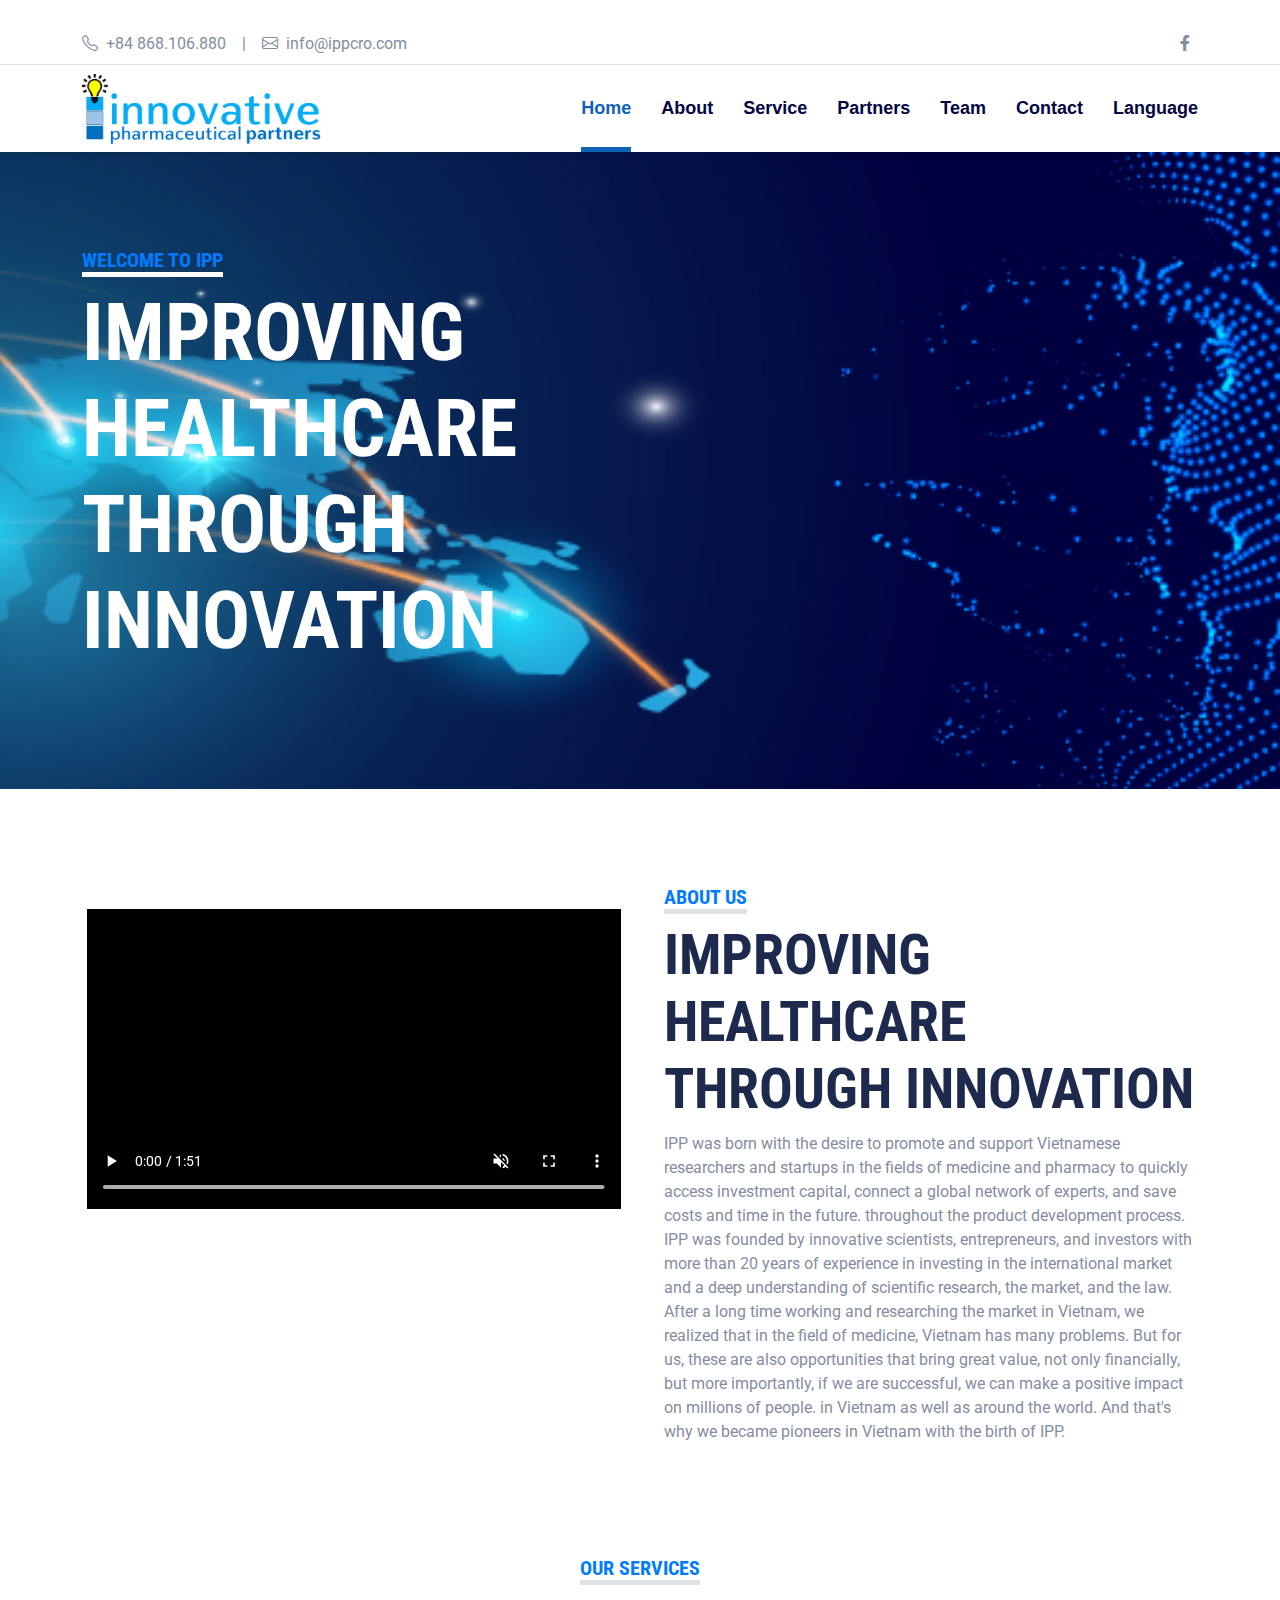
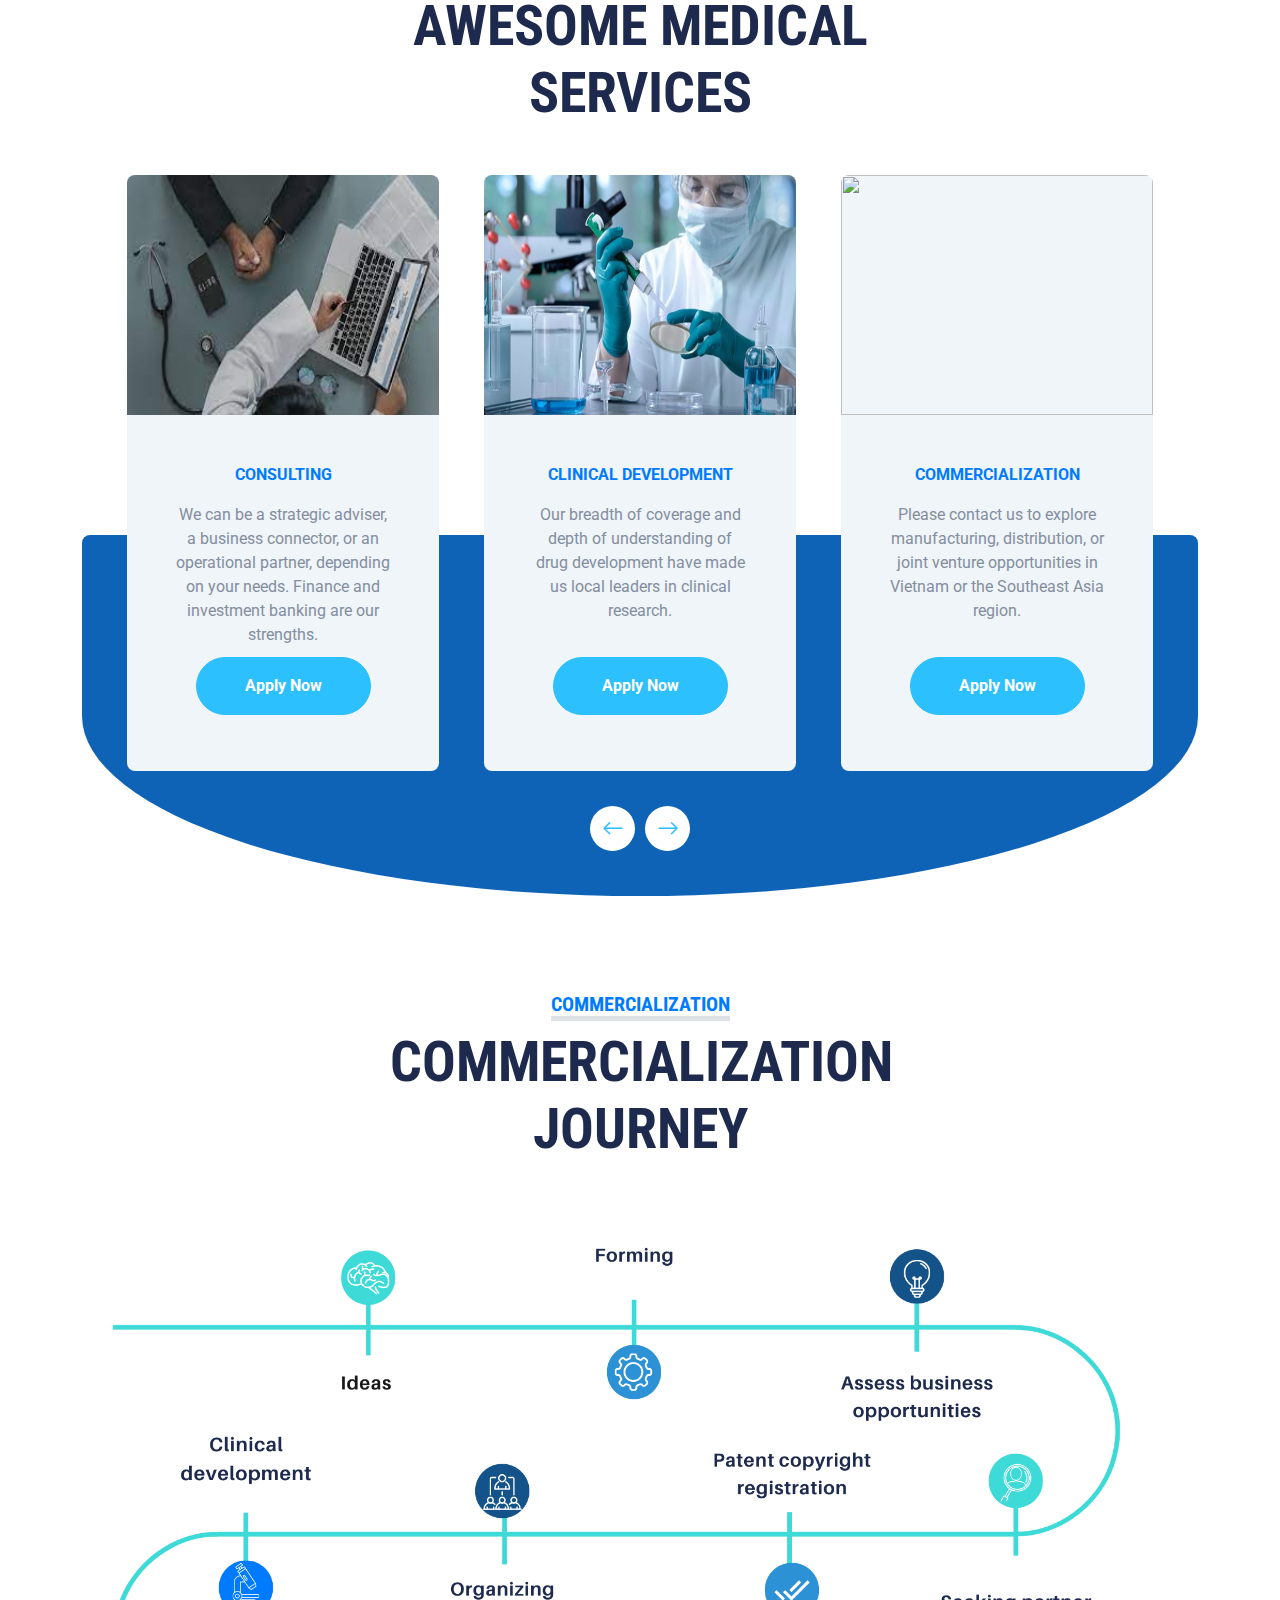
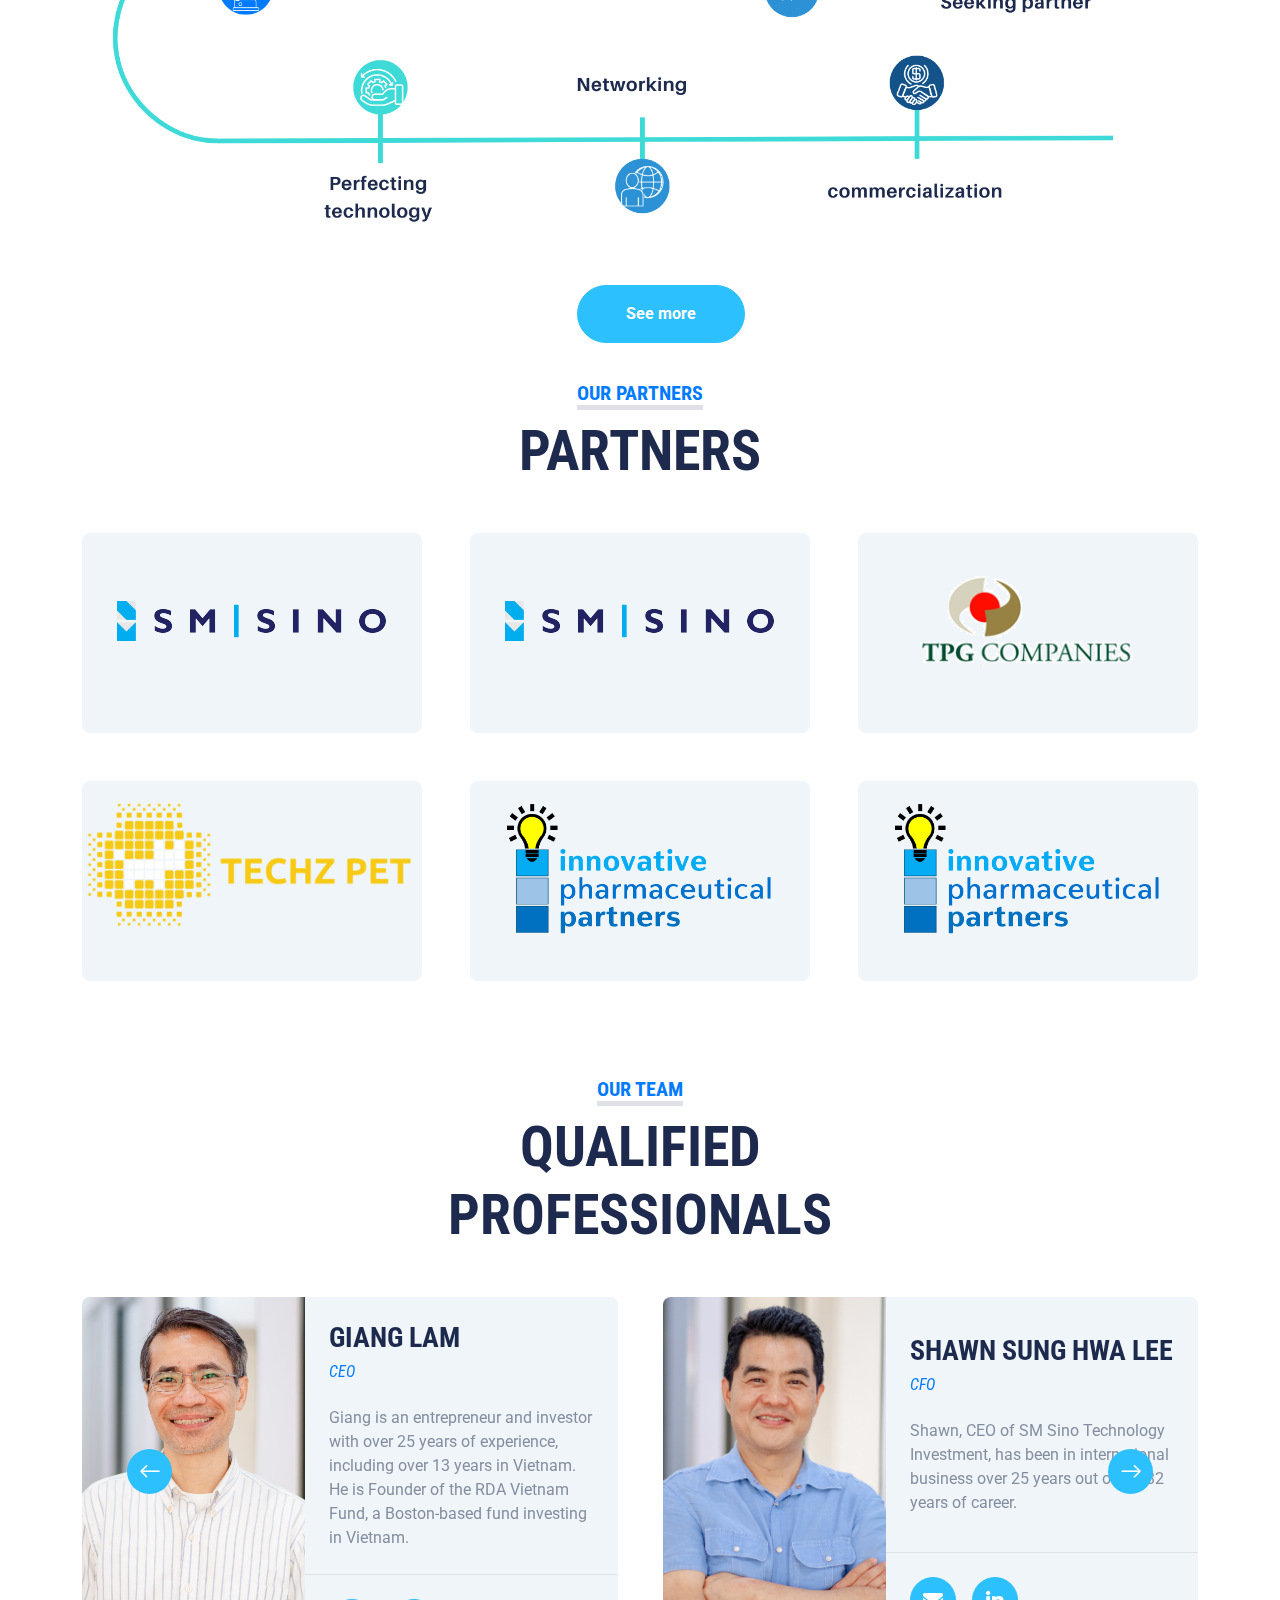
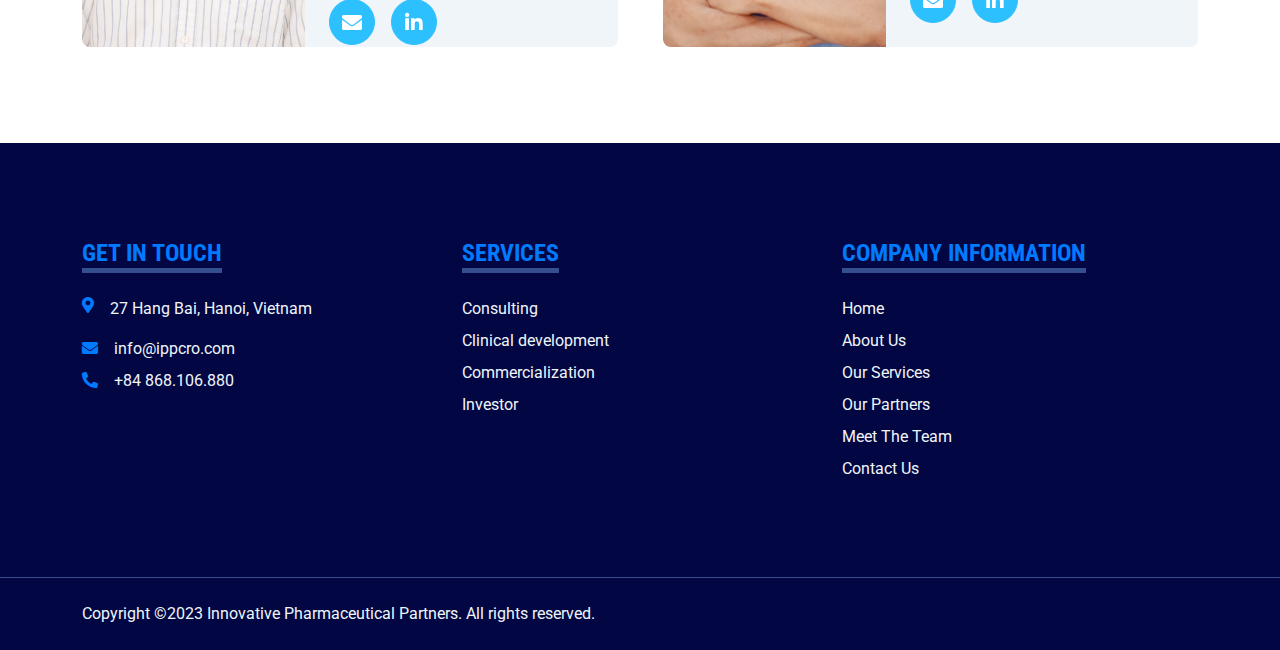
==== commit 7c5f0b2c: "[U]" ====
--- a/index.html
+++ b/index.html
@@ -158,7 +158,7 @@
             >
               Welcome To IPP
             </h5>
-            <h1 class="display-1 text-white mb-md-4 hero-text">
+            <h1 class="display-1 text-white mb-md-4 hero-text text-uppercase">
               Improving healthcare through innovation
             </h1>
             <!-- <div class="pt-2">
@@ -198,7 +198,7 @@
               >
                 About Us
               </h5>
-              <h1 class="display-4 about-text">Improving healthcare through innovation</h1>
+              <h1 class="display-4 about-text text-uppercase">Improving healthcare through innovation</h1>
             </div>
             <p class="about-content">
               IPP was born with the desire to promote and support Vietnamese researchers and startups in the fields of medicine and pharmacy to quickly access investment capital, connect a global network of experts, and save costs and time in the future. throughout the product development process.
@@ -249,7 +249,7 @@
           >
             OUR SERVICES
           </h5>
-          <h1 class="display-4 service-text">AWESOME MEDICAL SERVICES</h1>
+          <h1 class="display-4 service-text text-uppercase">AWESOME MEDICAL SERVICES</h1>
         </div>
         <div
           class="owl-carousel price-carousel position-relative"
@@ -362,8 +362,8 @@
 
     <div class="container-fluid pt-5 py-5">
       <div class="text-center mx-auto mb-5" style="max-width: 500px">
-        <h5 class="d-inline-block text-primary text-uppercase border-bottom border-5 service-cap">Commercialization</h5>
-        <h1 class="display-4 service-text">Commercialization journey</h1>
+        <h5 class="d-inline-block text-primary text-uppercase border-bottom border-5 journey-cap">Commercialization</h5>
+        <h1 class="display-4 journey-text text-uppercase">Commercialization journey</h1>
       </div>
       <img id="progress-img" src="img/ideas_en.png" style="width: 90%;display: block; margin-right: auto;margin-left: auto; ">
       <div class="pt-2 d-flex popup" style="margin-top: 30px; " onclick="clickFunction()">
@@ -601,7 +601,7 @@
           >
             OUR TEAM
           </h5>
-          <h1 class="display-4 team-text">Qualified Professionals</h1>
+          <h1 class="display-4 team-text text-uppercase">Qualified Professionals</h1>
         </div>
         <div class="owl-carousel team-carousel position-relative">
           <div class="team-item">
@@ -626,7 +626,7 @@
                 </div>
                 <div class="d-flex mt-auto border-top p-4">
                   <a
-                    id="link-giang"
+                   
                     class="btn btn-lg btn-primary btn-lg-square rounded-circle me-3"
                     href="mailto: glam@ippcro.com"
                     ><i class="fa fa-envelope"></i
@@ -659,6 +659,17 @@
                     international business over 25 years out of his 32 years of
                     career.
                   </p>
+                  <script>  
+                    const linkl = document.getElementById("link-lee");
+                    linkl.onclick = function() {
+                      if($("contact-link").text() === "Contact"){
+                        linkl.setAttribute("href", "team2.html");
+                      }
+                      else{
+                        linkl.setAttribute("href", "vi-team2.html");
+                      }
+                    };
+                  </script>
                 </div>
                 <div class="d-flex mt-auto border-top p-4">
                   <a
@@ -687,7 +698,7 @@
               </div>
               <div class="col-12 col-sm-7 h-100 d-flex flex-column">
                 <div class="mt-auto p-4">
-                  <a id="link-paul" href="team3.html"><h3>PAUL KIRPES</h3></a>
+                  <a id="link-paul" href=""><h3>PAUL KIRPES</h3></a>
                   <h6 class="fw-normal fst-italic text-primary mb-4">
                     VP CORPORATE DEVELOPMENT
                   </h6>
@@ -696,6 +707,17 @@
                     adviser to corporate boards, business owners, and government
                     leaders.
                   </p>
+                  <script>
+                    const linkp = document.getElementById("link-paul");
+                    linkp.onclick = function () {
+                      if ($("contact-link").text() === "Contact") {
+                        linkp.setAttribute("href", "team3.html");
+                      }
+                      else {
+                        linkp.setAttribute("href", "vi-team3.html");
+                      }
+                    };
+                  </script>
                 </div>
                 <div class="d-flex mt-auto border-top p-4">
                   <a
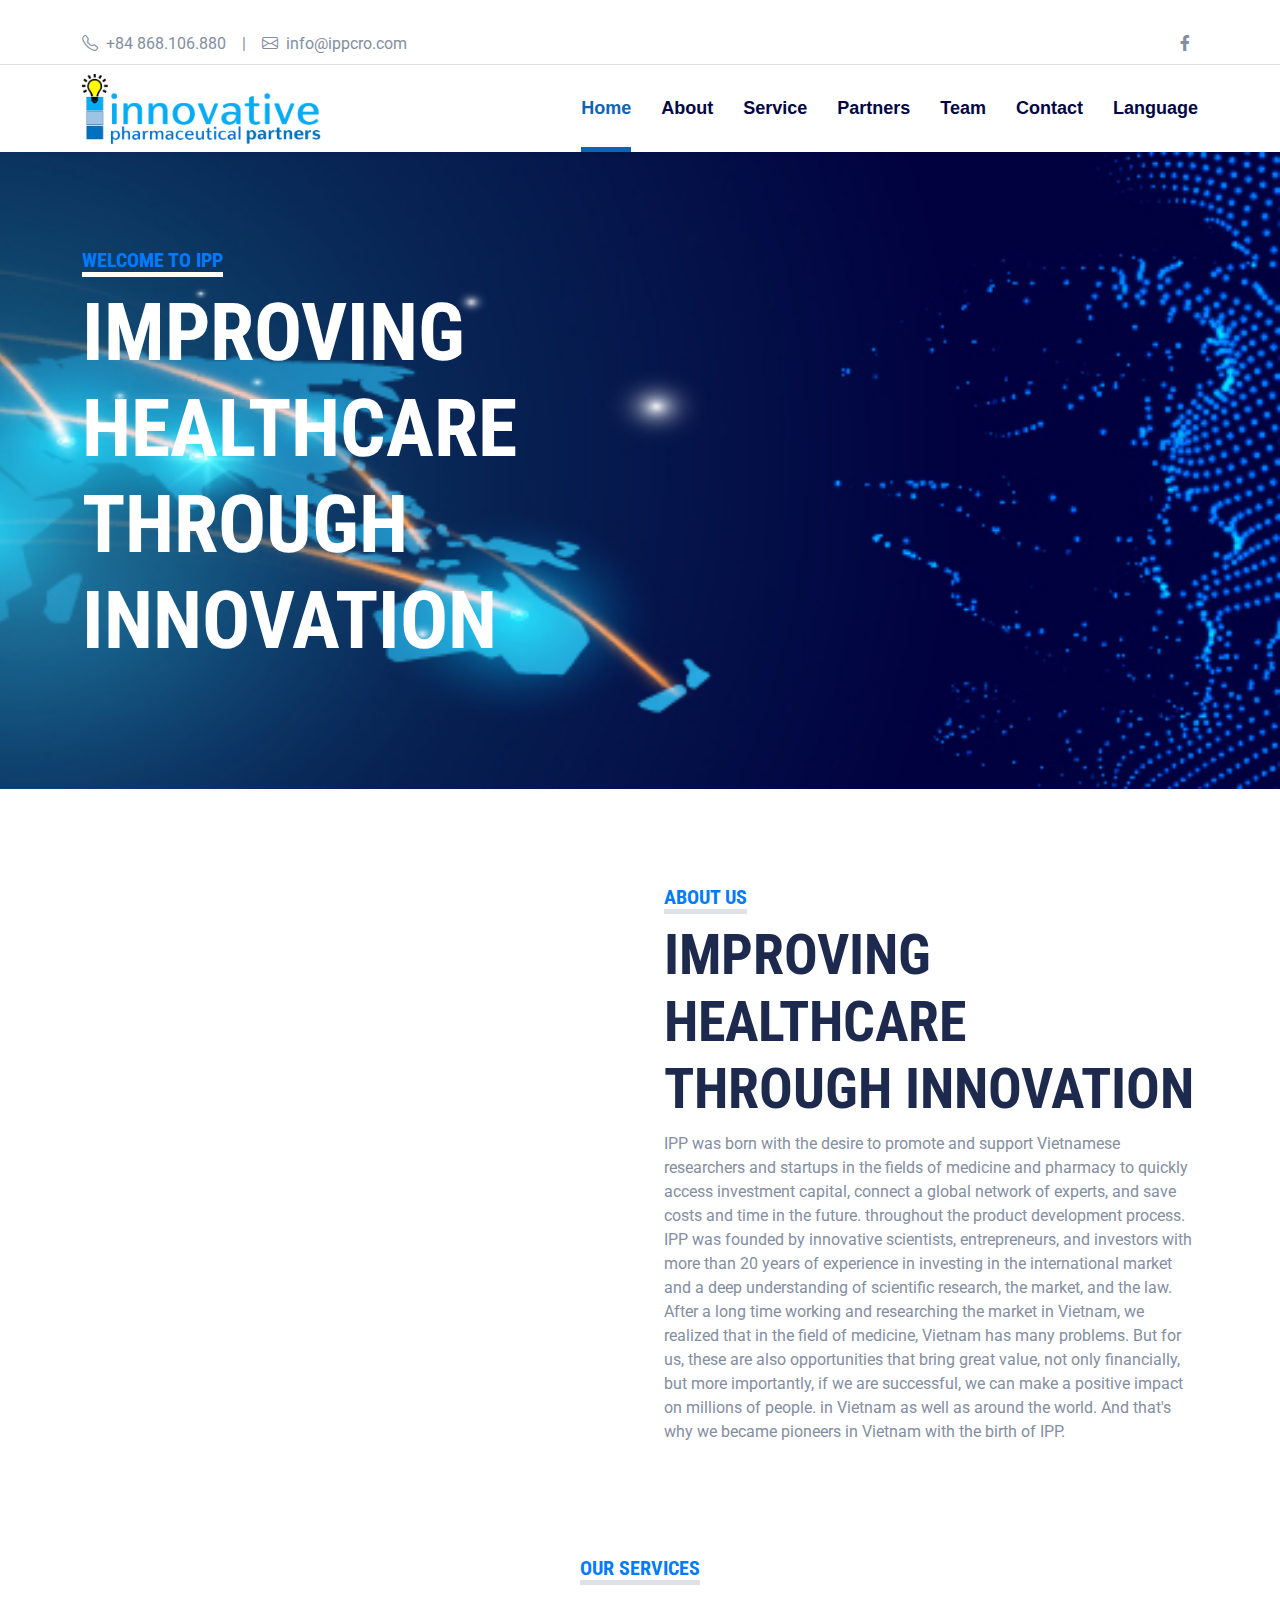
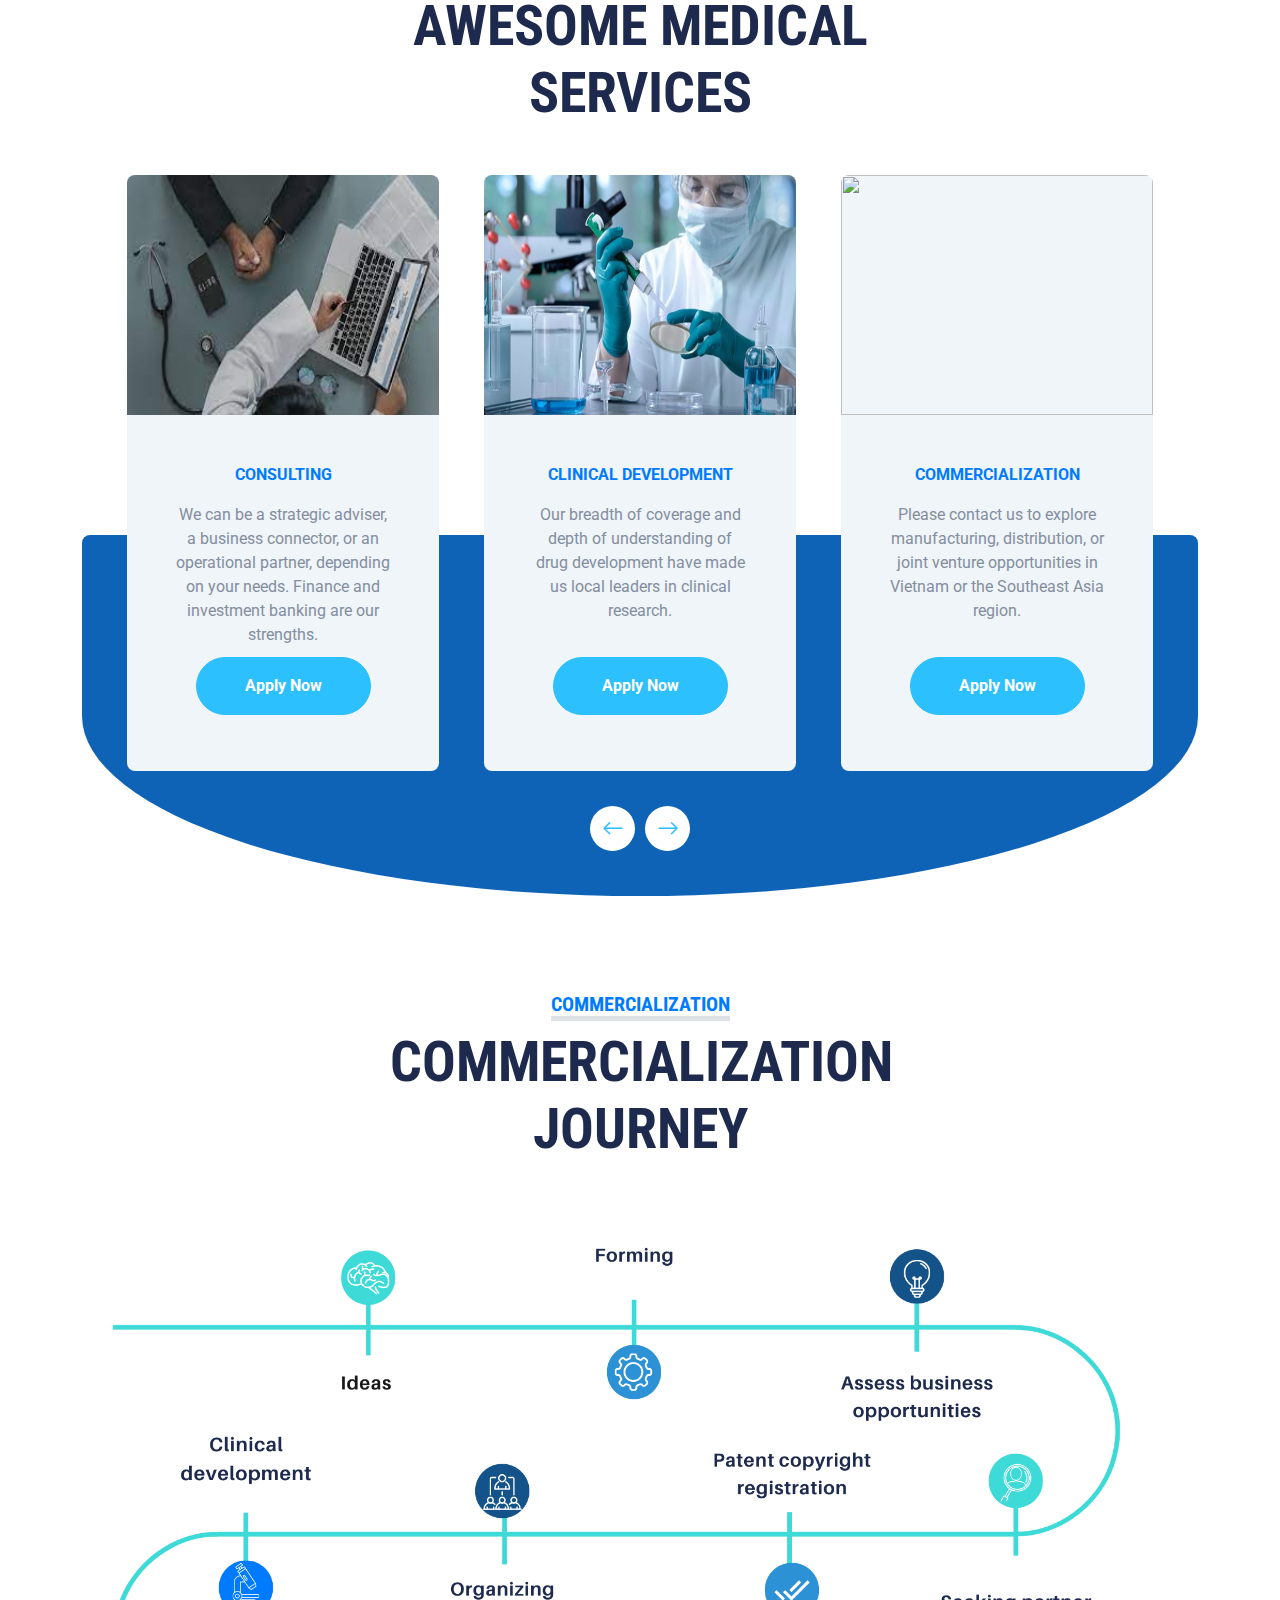
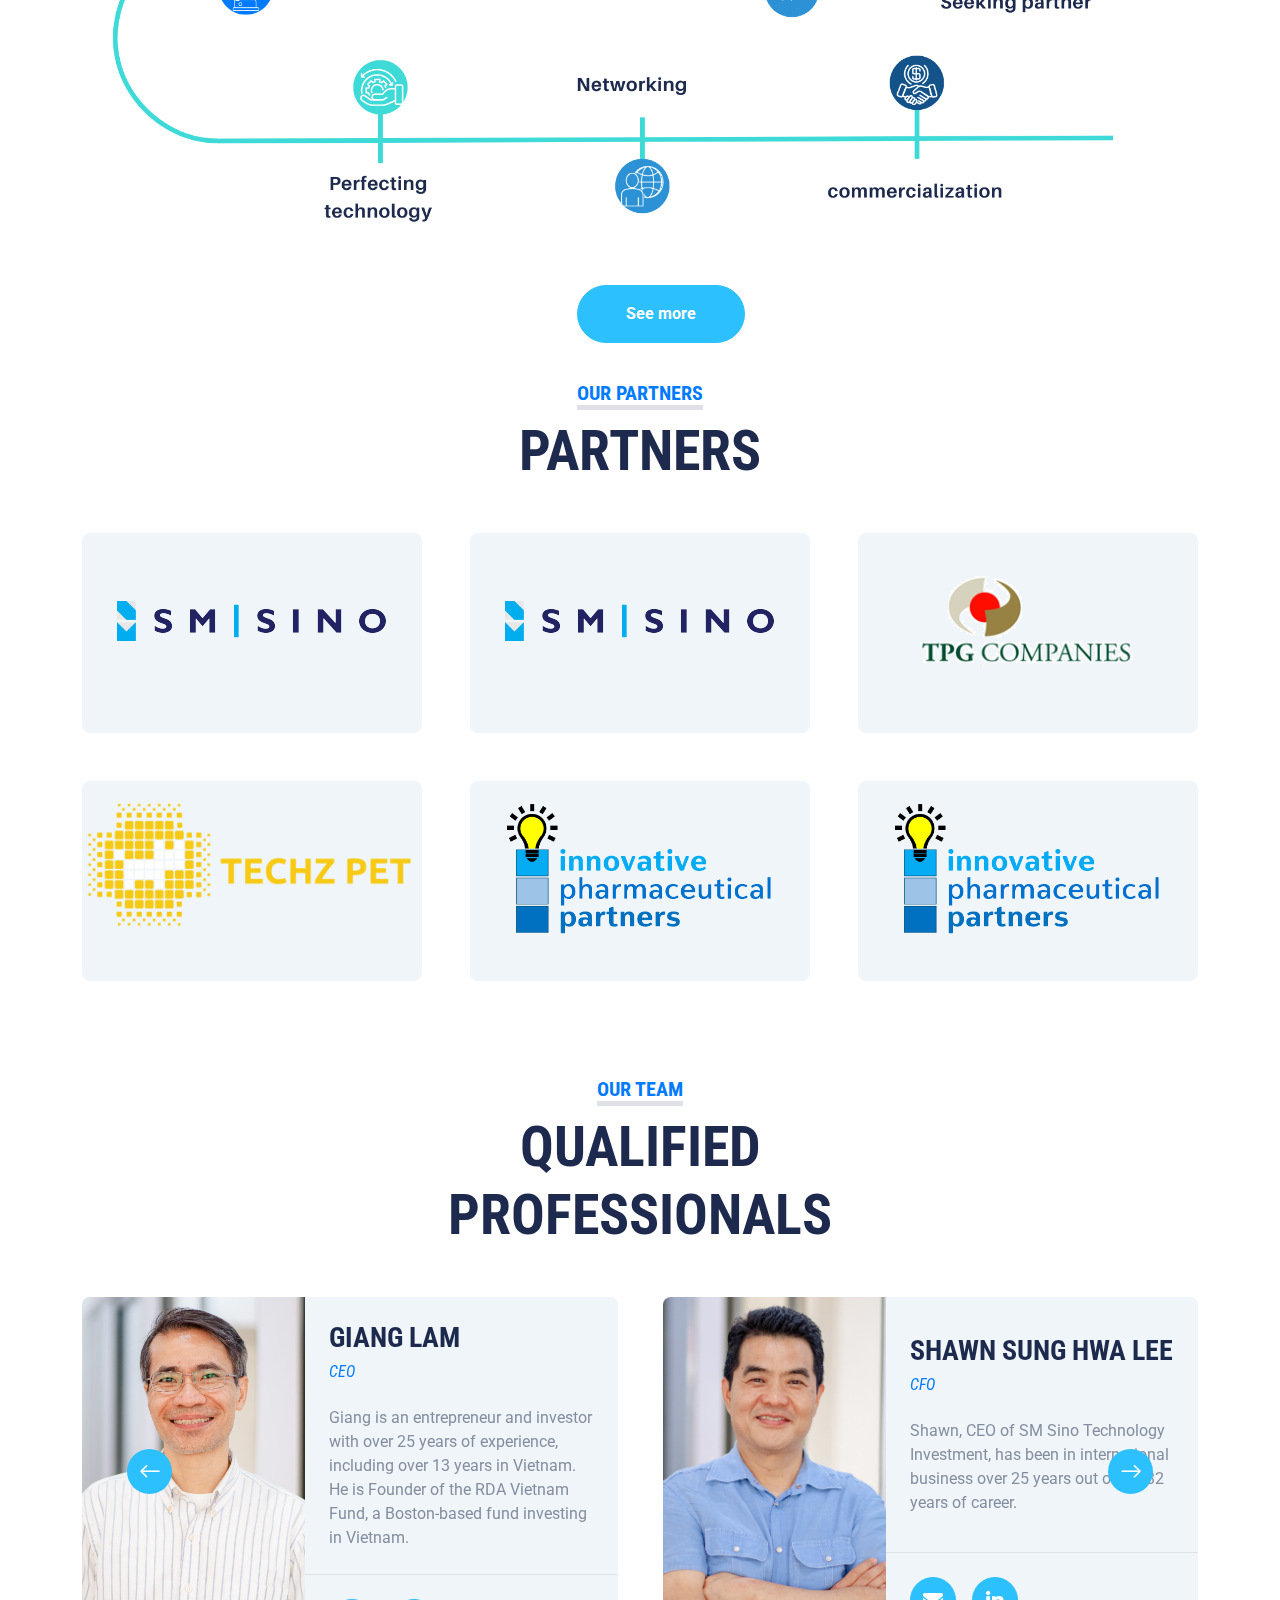
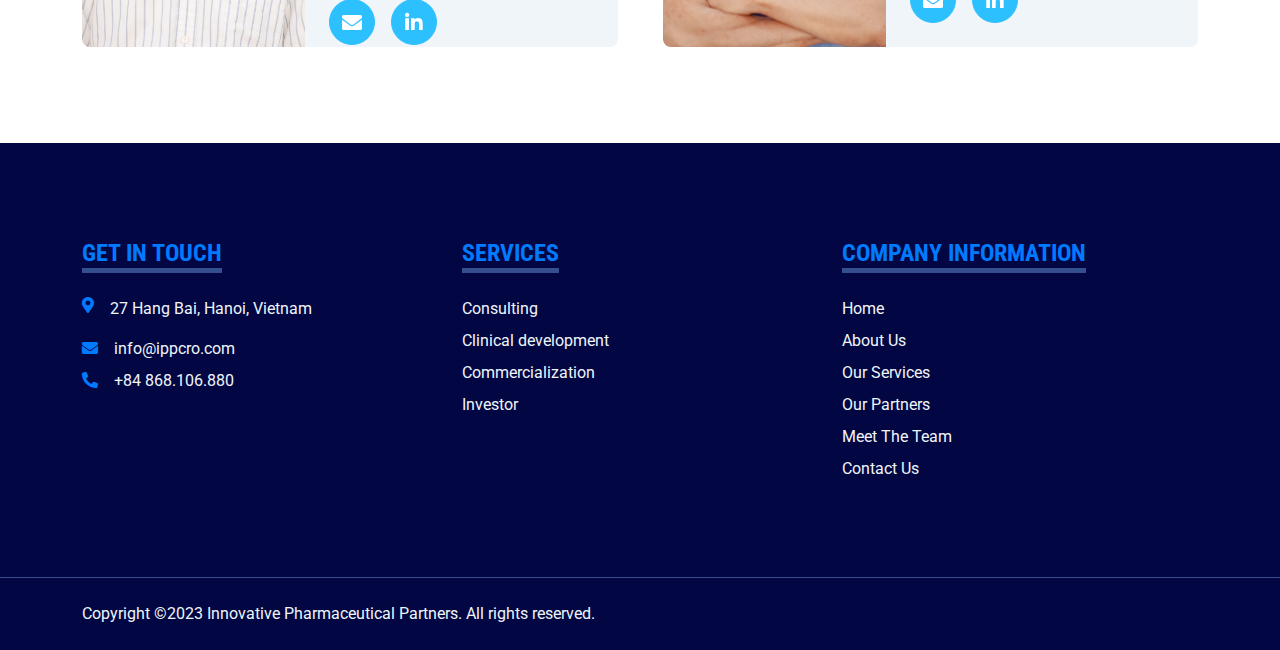
==== commit dd20a51e: "[U] youtube video" ====
--- a/index.html
+++ b/index.html
@@ -182,11 +182,20 @@
           </h5>
             <div class="position-relative h-100">
               <div class="mu-video-content">
-                <!-- <iframe id="iframe-video" style=" margin-left: 1%;" width="100%" height="360" src="https://www.youtube.com/embed/58K5QL0x6Zo?autoplay=1"  frameborder="0" ></iframe>							 -->
-                <video id="my-video" style=" margin-left: 1%;" width=100% height="100%" autoplay muted loop controls>
+                <iframe id="iframe-video" style=" margin-left: 1%;" width="100%" src="https://www.youtube.com/embed/58K5QL0x6Zo?autoplay=1&mute=1&enablejsapi=1"  frameborder="0" ></iframe>							
+                <!-- <video id="my-video" style=" margin-left: 1%;" width=100% height="100%" autoplay muted loop controls>
                   <source src="./Live-a-Life-You-Want.mp4" type="video/mp4" />
-                </video>
+                </video> -->
                 <!-- <img src="img/mockup-logo (6).png" style="width: 100%;"> -->
+                <script>
+                  window.addEventListener("load", playerSizer);
+                  window.addEventListener("resize", playerSizer);
+                  function playerSizer() {
+                    var player = document.getElementById("iframe-video");
+                    var width = player.offsetWidth;
+                    player.style.height = (width * 0.5625) + "px";
+                  }
+                </script>
               </div>
               <!-- End Video content -->
             </div>
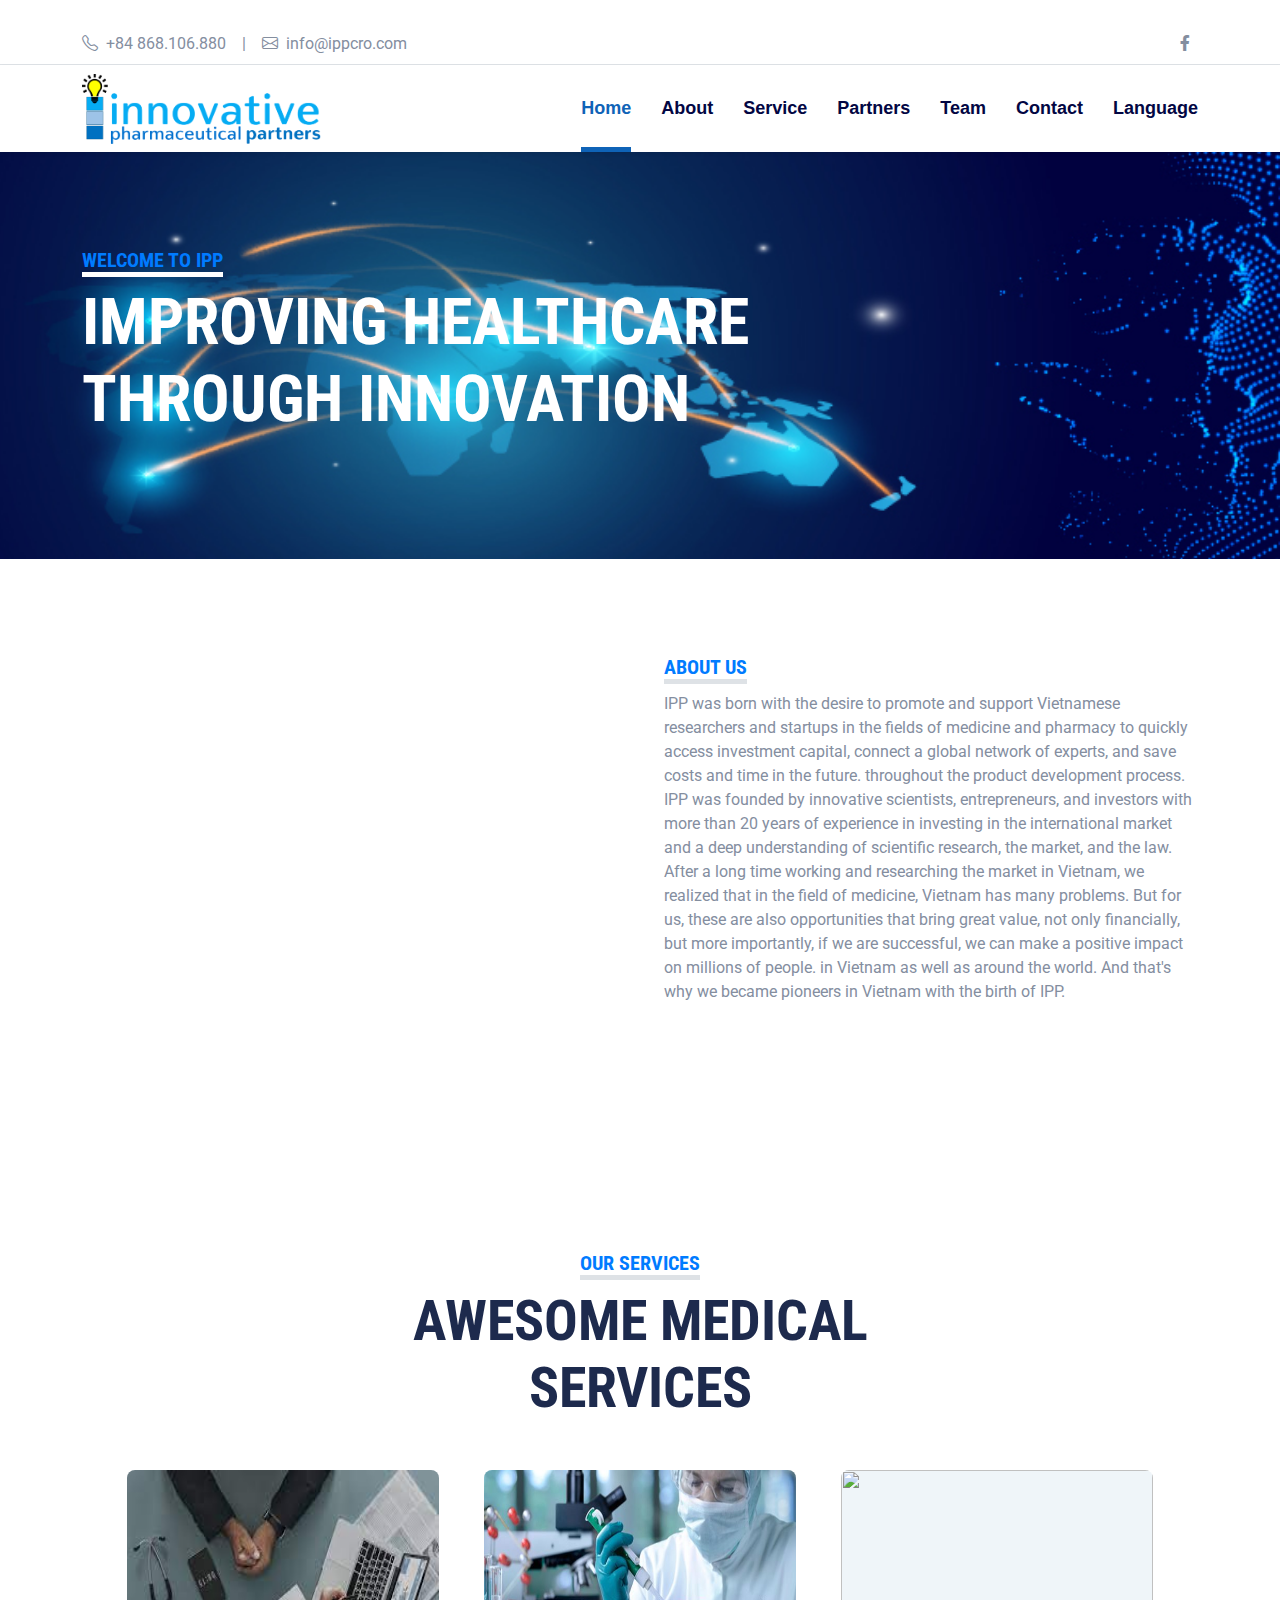
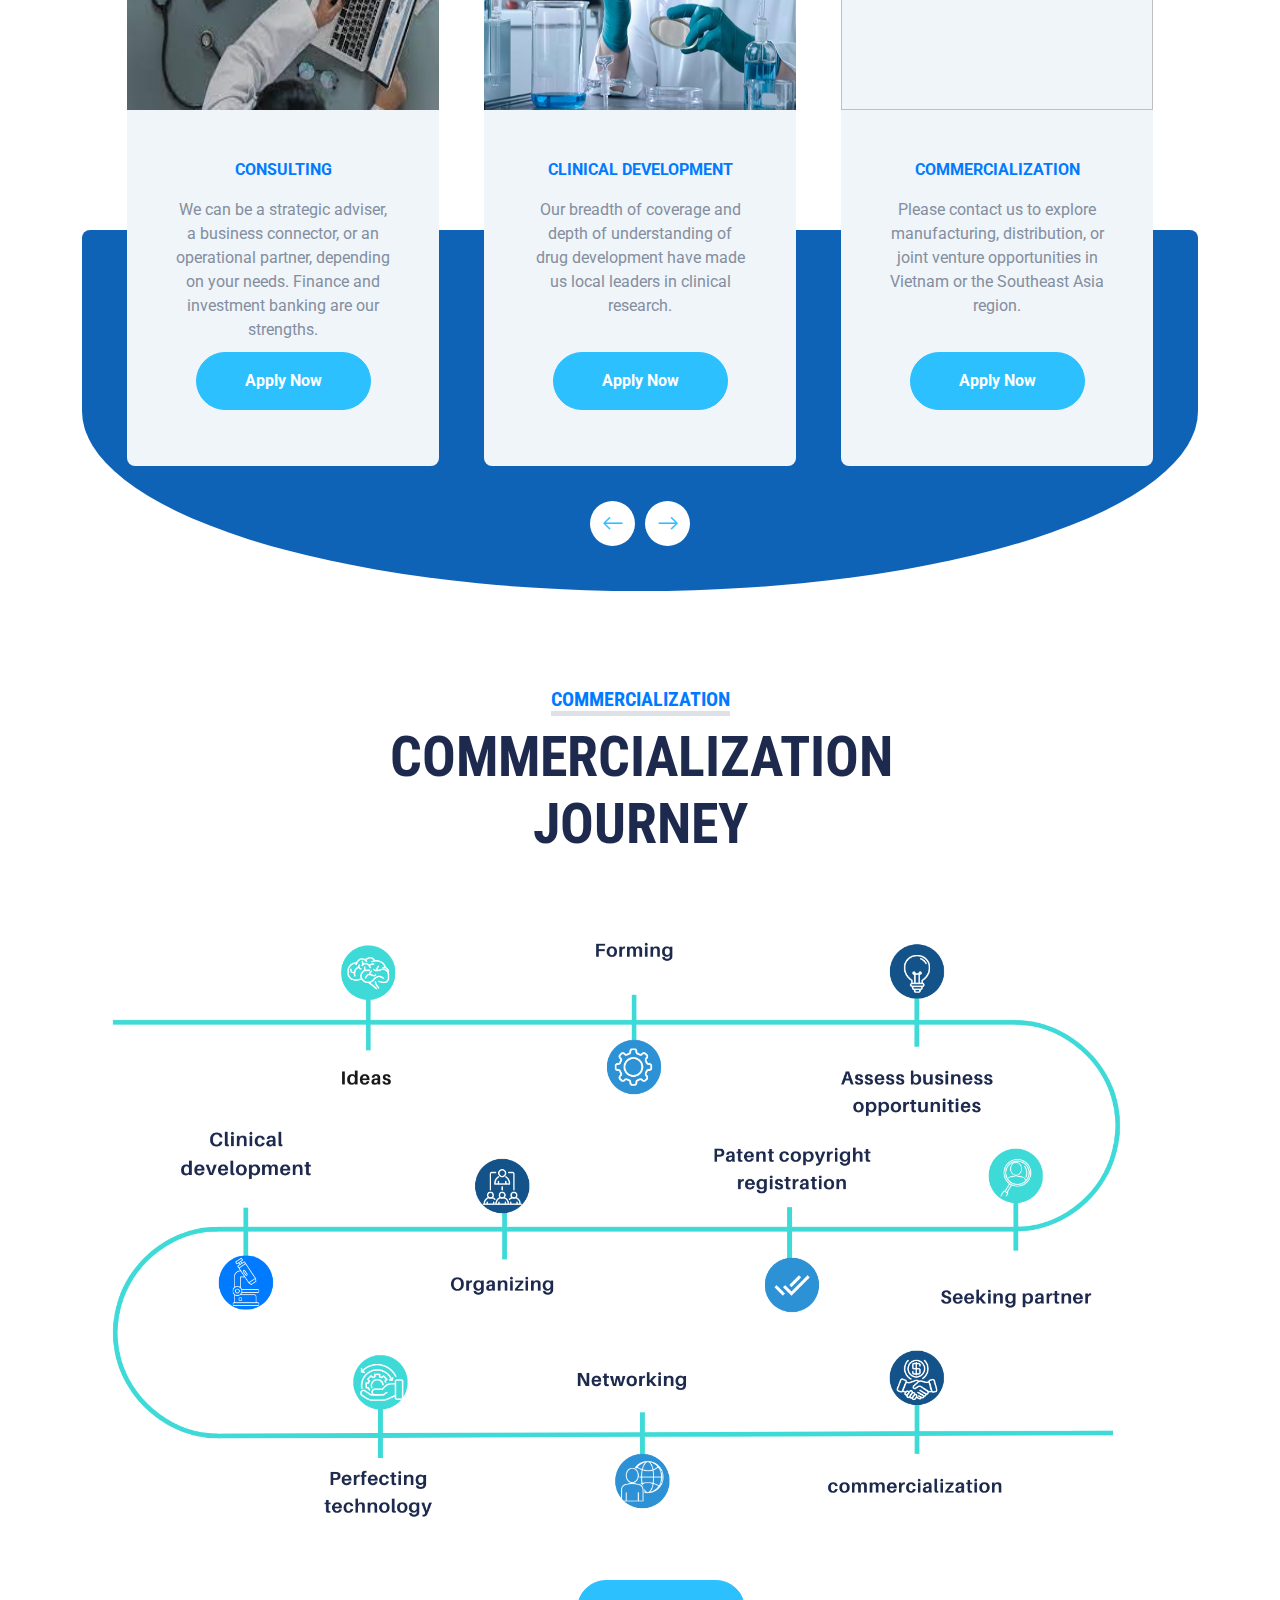
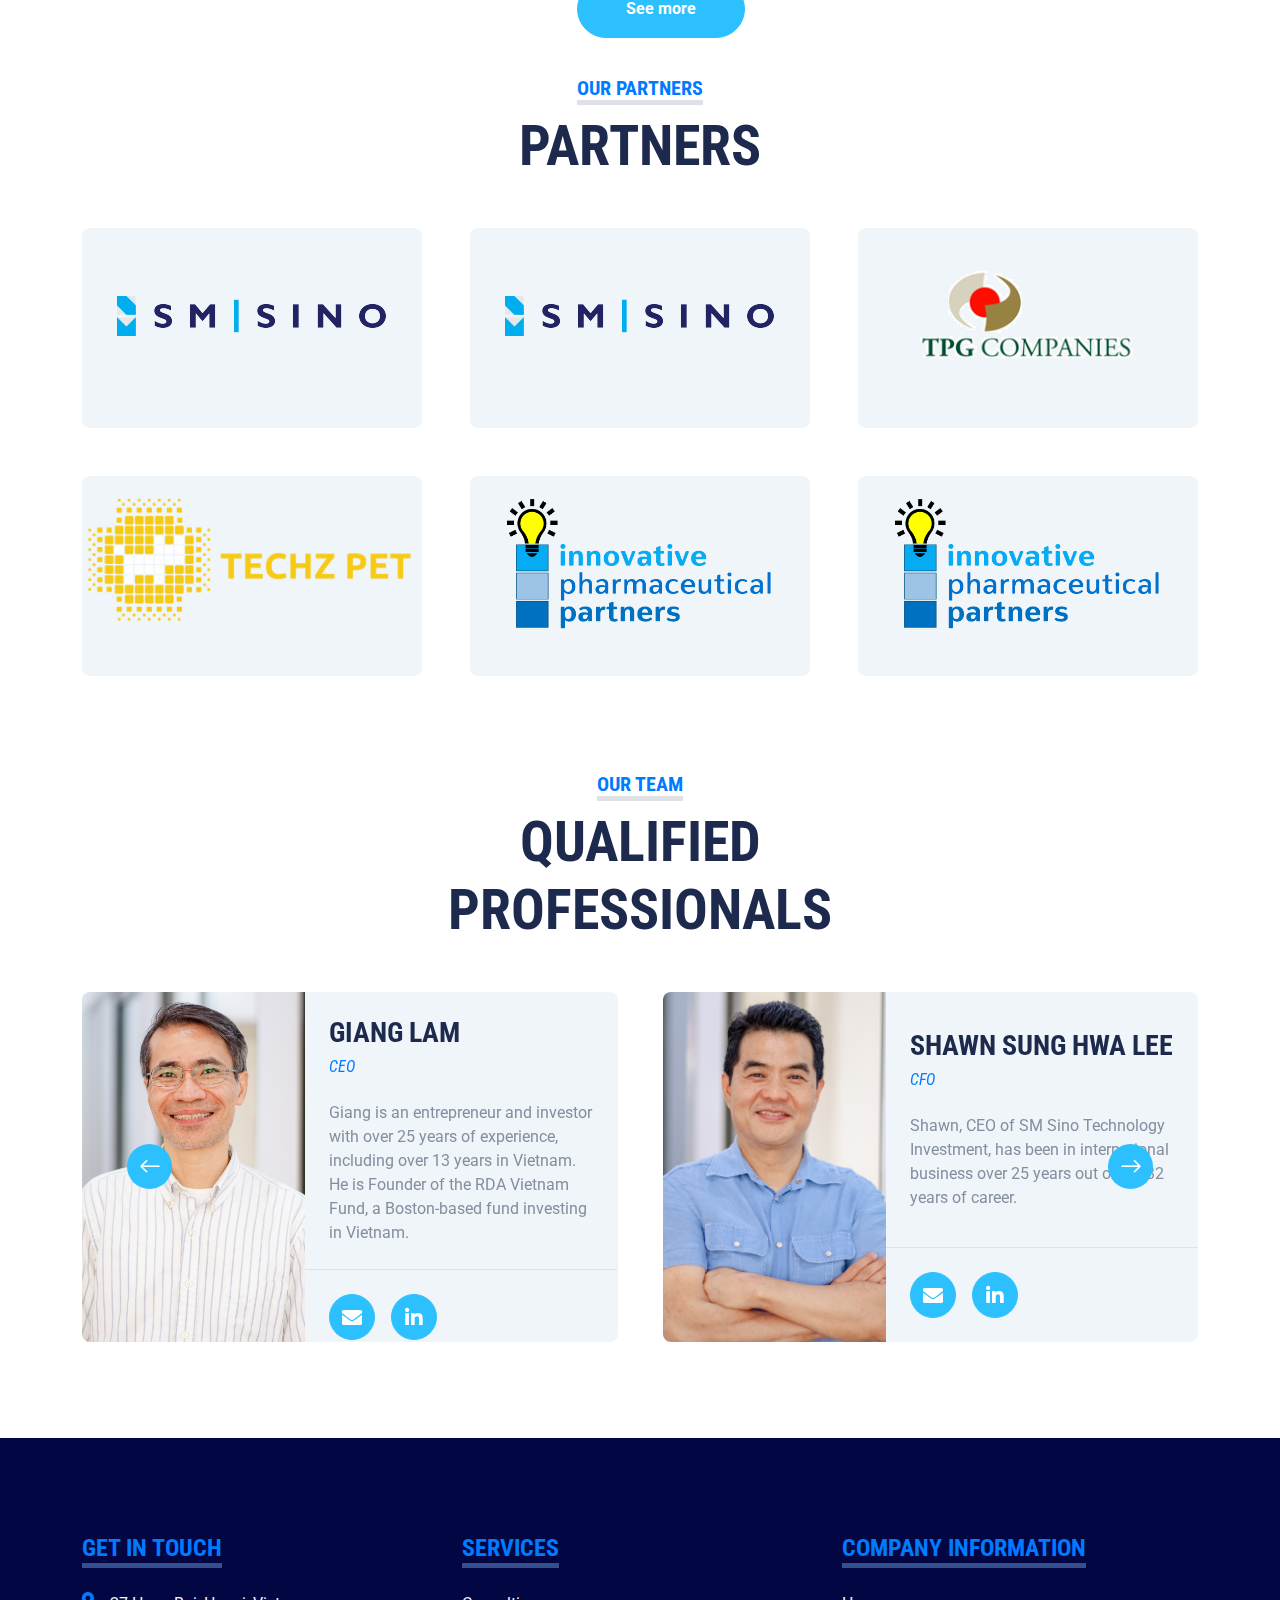
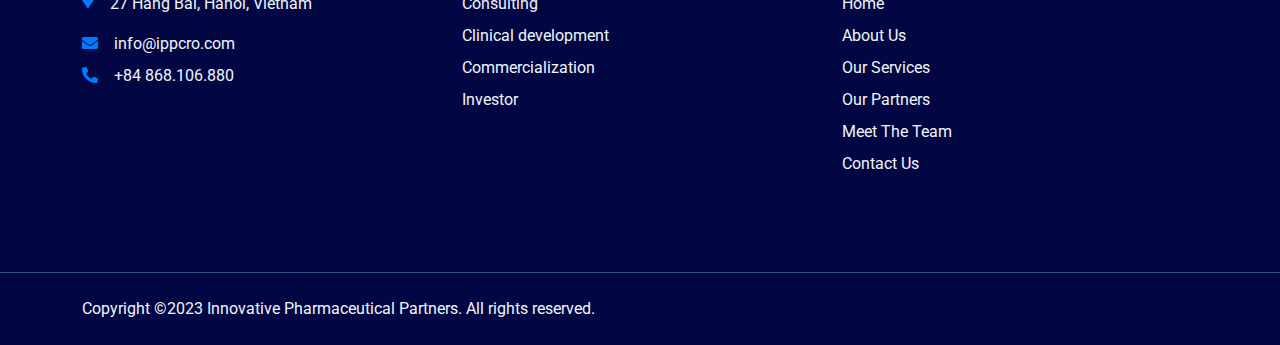
==== commit d6c0767b: "[U]" ====
--- a/index.html
+++ b/index.html
@@ -158,9 +158,9 @@
             >
               Welcome To IPP
             </h5>
-            <h1 class="display-1 text-white mb-md-4 hero-text text-uppercase">
+            <h3 class="display-3 text-white mb-md-4  text-uppercase">
               Improving healthcare through innovation
-            </h1>
+            </h3>
             <!-- <div class="pt-2">
                         <a href="" class="btn btn-light rounded-pill py-md-3 px-md-5 mx-2">Find Doctor</a>
                         <a href="" class="btn btn-outline-light rounded-pill py-md-3 px-md-5 mx-2">Appointment</a>
@@ -207,7 +207,7 @@
               >
                 About Us
               </h5>
-              <h1 class="display-4 about-text text-uppercase">Improving healthcare through innovation</h1>
+              <!-- <h1 class="display-4 about-text text-uppercase">Improving healthcare through innovation</h1> -->
             </div>
             <p class="about-content">
               IPP was born with the desire to promote and support Vietnamese researchers and startups in the fields of medicine and pharmacy to quickly access investment capital, connect a global network of experts, and save costs and time in the future. throughout the product development process.
@@ -283,7 +283,6 @@
               <p style="height:130px; width:100%;" class="service-item-content-1">
                 We can be a strategic adviser, a business connector, or an operational partner, depending on your needs. Finance and investment banking are our strengths.
               </p>
-
               <a href="" class="btn btn-primary rounded-pill py-3 px-5 my-2 service-item-b"
                 >Apply Now</a
               >
@@ -376,32 +375,24 @@
       </div>
       <img id="progress-img" src="img/ideas_en.png" style="width: 90%;display: block; margin-right: auto;margin-left: auto; ">
       <div class="pt-2 d-flex popup" style="margin-top: 30px; " onclick="clickFunction()">
-        <button type="button" class="btn btn-primary rounded-pill py-md-3 px-md-5 d-inline-block" style="position: absolute;left: 45%;" data-toggle="modal" data-target="#inforgraphicModal" style="cursor: pointer;">See more</button>
-        <!-- <span class="popuptext" id="myPopup">
-          <img src="img/Bia khong logo 3-01.jpg">
-        </span> -->
+        <button type="button" class="btn btn-primary rounded-pill py-md-3 px-md-5 d-inline-block" style="position: absolute;left: 45%;" d data-toggle="modal" data-target="#inforgraphicModal" style="cursor: pointer;">See more</button>
+  
       </div>
+  
+      
+    </div>
     
-      <!-- <script>
-        // When the user clicks on div, open the popup
-        function clickFunction() {
-          var popup = document.getElementById("myPopup");
-          popup.classList.toggle("show");
-        }
-        </script> -->
-        
+  </div>
+   <!-- Modal -->
+   <div class="modal fade" id="inforgraphicModal" tabindex="-1" role="dialog" aria-labelledby="exampleModalLabel" aria-hidden="true">
+    <div class="modal-dialog modal-lg modal-dialog-scrollable modal-dialog-centered" role="document">
+        <div class="modal-content">
+            <div class="modal-body" style="background-color: #F4F5EF;">
+                <img src="img/infographic-modal-content.jpg" class="img-fluid w-100">
+            </div>
+        </div>
     </div>
-
-    <div class="modal fade" id="inforgraphicModal" tabindex="-1" role="dialog" aria-labelledby="exampleModalLabel" aria-hidden="true">
-      <div class="modal-dialog modal-lg modal-dialog-scrollable modal-dialog-centered" role="document">
-          <div class="modal-content">
-              <div class="modal-body" style="background-color: #F4F5EF;">
-                  <img src="/img/about.jpg" class="img-fluid w-100">
-              </div>
-          </div>
-      </div>
-  </div>
-    
+</div>
     <!-- Our partners Start -->
     <div id="partners" class="container-fluid py-5">
       <div class="container">
@@ -671,7 +662,7 @@
                   <script>  
                     const linkl = document.getElementById("link-lee");
                     linkl.onclick = function() {
-                      if($("contact-link").text() === "Contact"){
+                      if($(".contact-link").text() === "Contact"){
                         linkl.setAttribute("href", "team2.html");
                       }
                       else{
@@ -719,7 +710,7 @@
                   <script>
                     const linkp = document.getElementById("link-paul");
                     linkp.onclick = function () {
-                      if ($("contact-link").text() === "Contact") {
+                      if ($(".contact-link").text() === "Contact") {
                         linkp.setAttribute("href", "team3.html");
                       }
                       else {
@@ -1062,6 +1053,23 @@
 
     <!-- Template Javascript -->
     <script src="js/main.js"></script>
-
+<!-- Adding scripts to use bootstrap -->
+    <script src="https://code.jquery.com/jquery-3.2.1.slim.min.js"
+            integrity=
+"sha384-KJ3o2DKtIkvYIK3UENzmM7KCkRr/rE9/Qpg6aAZGJwFDMVNA/GpGFF93hXpG5KkN"
+            crossorigin="anonymous">
+    </script>
+    <script src=
+"https://cdnjs.cloudflare.com/ajax/libs/popper.js/1.12.9/umd/popper.min.js"
+            integrity=
+"sha384-ApNbgh9B+Y1QKtv3Rn7W3mgPxhU9K/ScQsAP7hUibX39j7fakFPskvXusvfa0b4Q"
+            crossorigin="anonymous">
+    </script>
+    <script src=
+"https://maxcdn.bootstrapcdn.com/bootstrap/4.0.0/js/bootstrap.min.js"
+            integrity=
+"sha384-JZR6Spejh4U02d8jOt6vLEHfe/JQGiRRSQQxSfFWpi1MquVdAyjUar5+76PVCmYl"
+            crossorigin="anonymous">
+    </script>  
   </body>
 </html>
--- a/css/style.css
+++ b/css/style.css
@@ -387,27 +387,16 @@
   .popup .popuptext {
     visibility: hidden;
     width: 160px;
-    background-color: #555;
-    color: #fff;
-    text-align: center;
     border-radius: 6px;
     padding: 8px 0;
-    position: absolute;
+    position: relative;
     z-index: 1;
-    bottom: 125%;
-    left: 50%;
+    bottom: 20%;
+    left: 10%;
     margin-left: -80px;
   }
   
-  /* Popup arrow */
-  .popup .popuptext::after {
-    content: "";
-    position: absolute;
-    top: 100%;
-    left: 50%;
-    margin-left: -5px;
-    border-width: 5px;
-  }
+ 
   
   /* Toggle this class - hide and show the popup */
   .popup .show {
